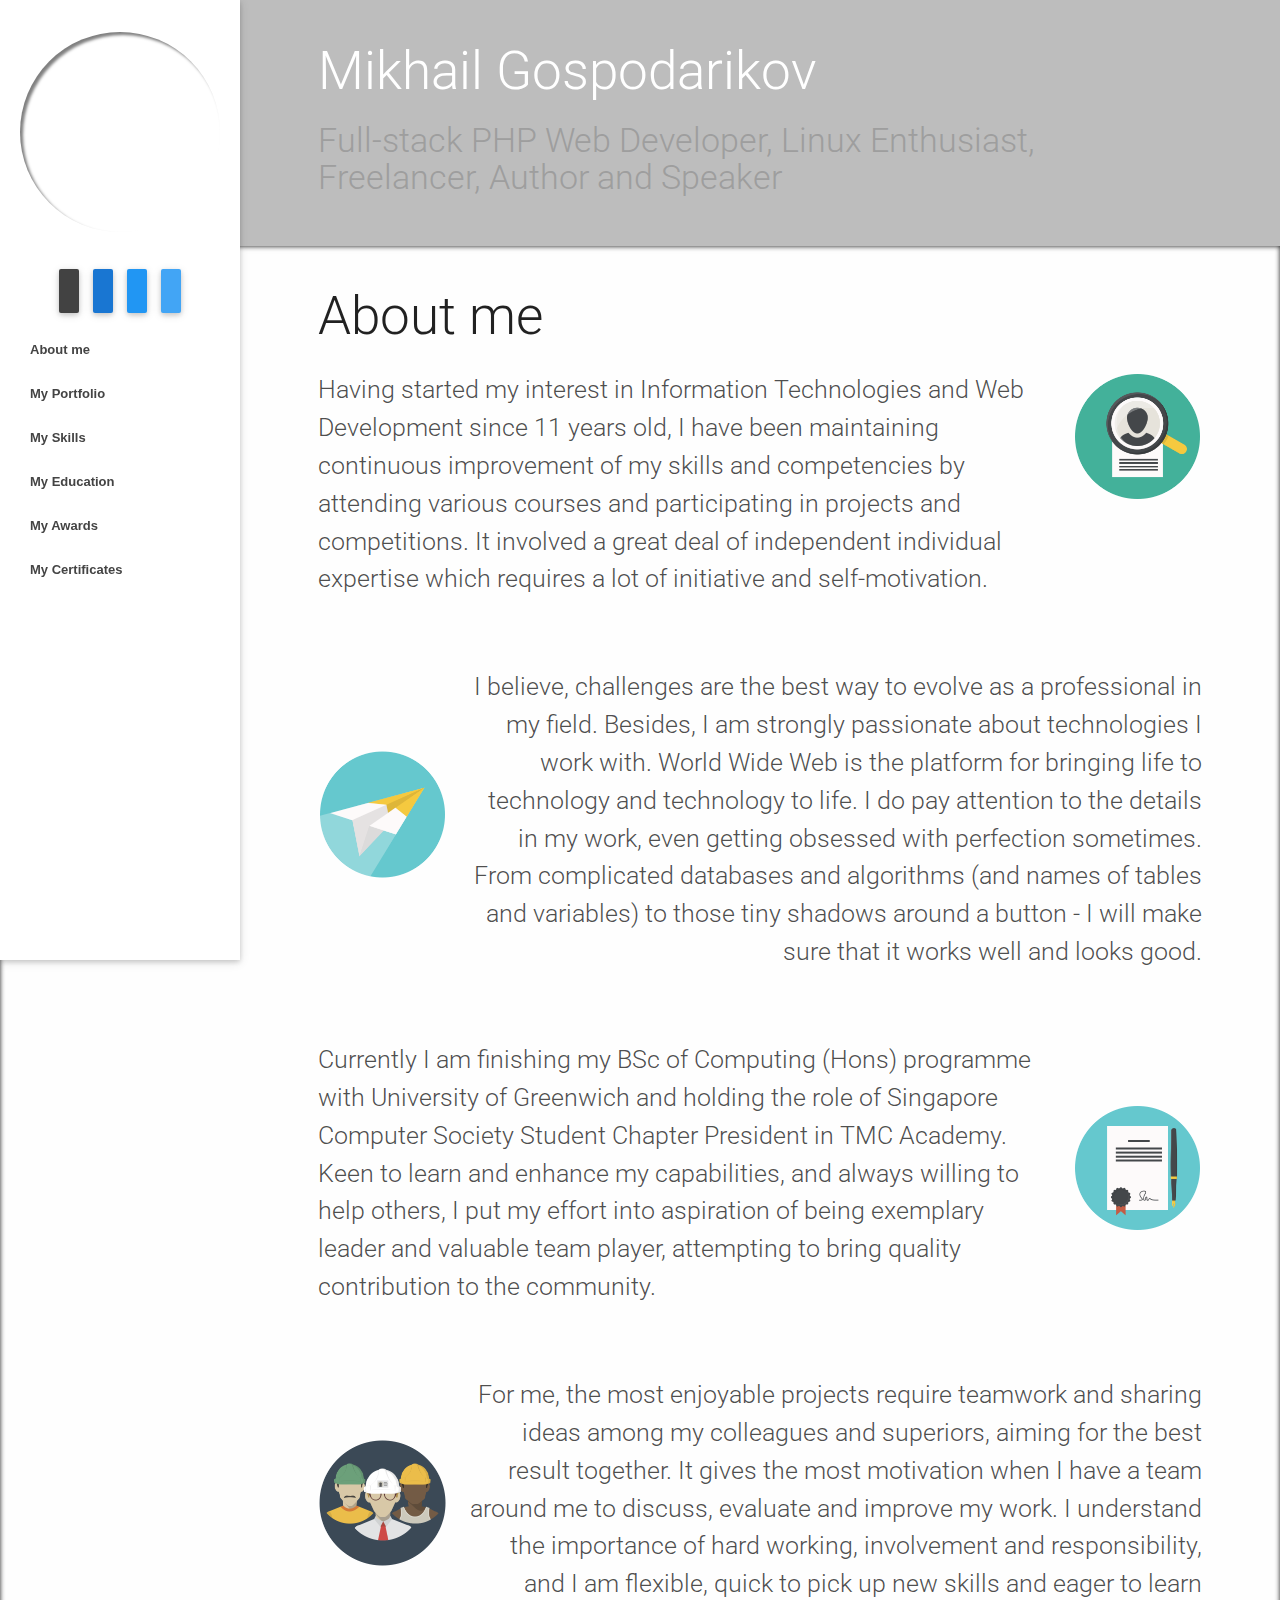
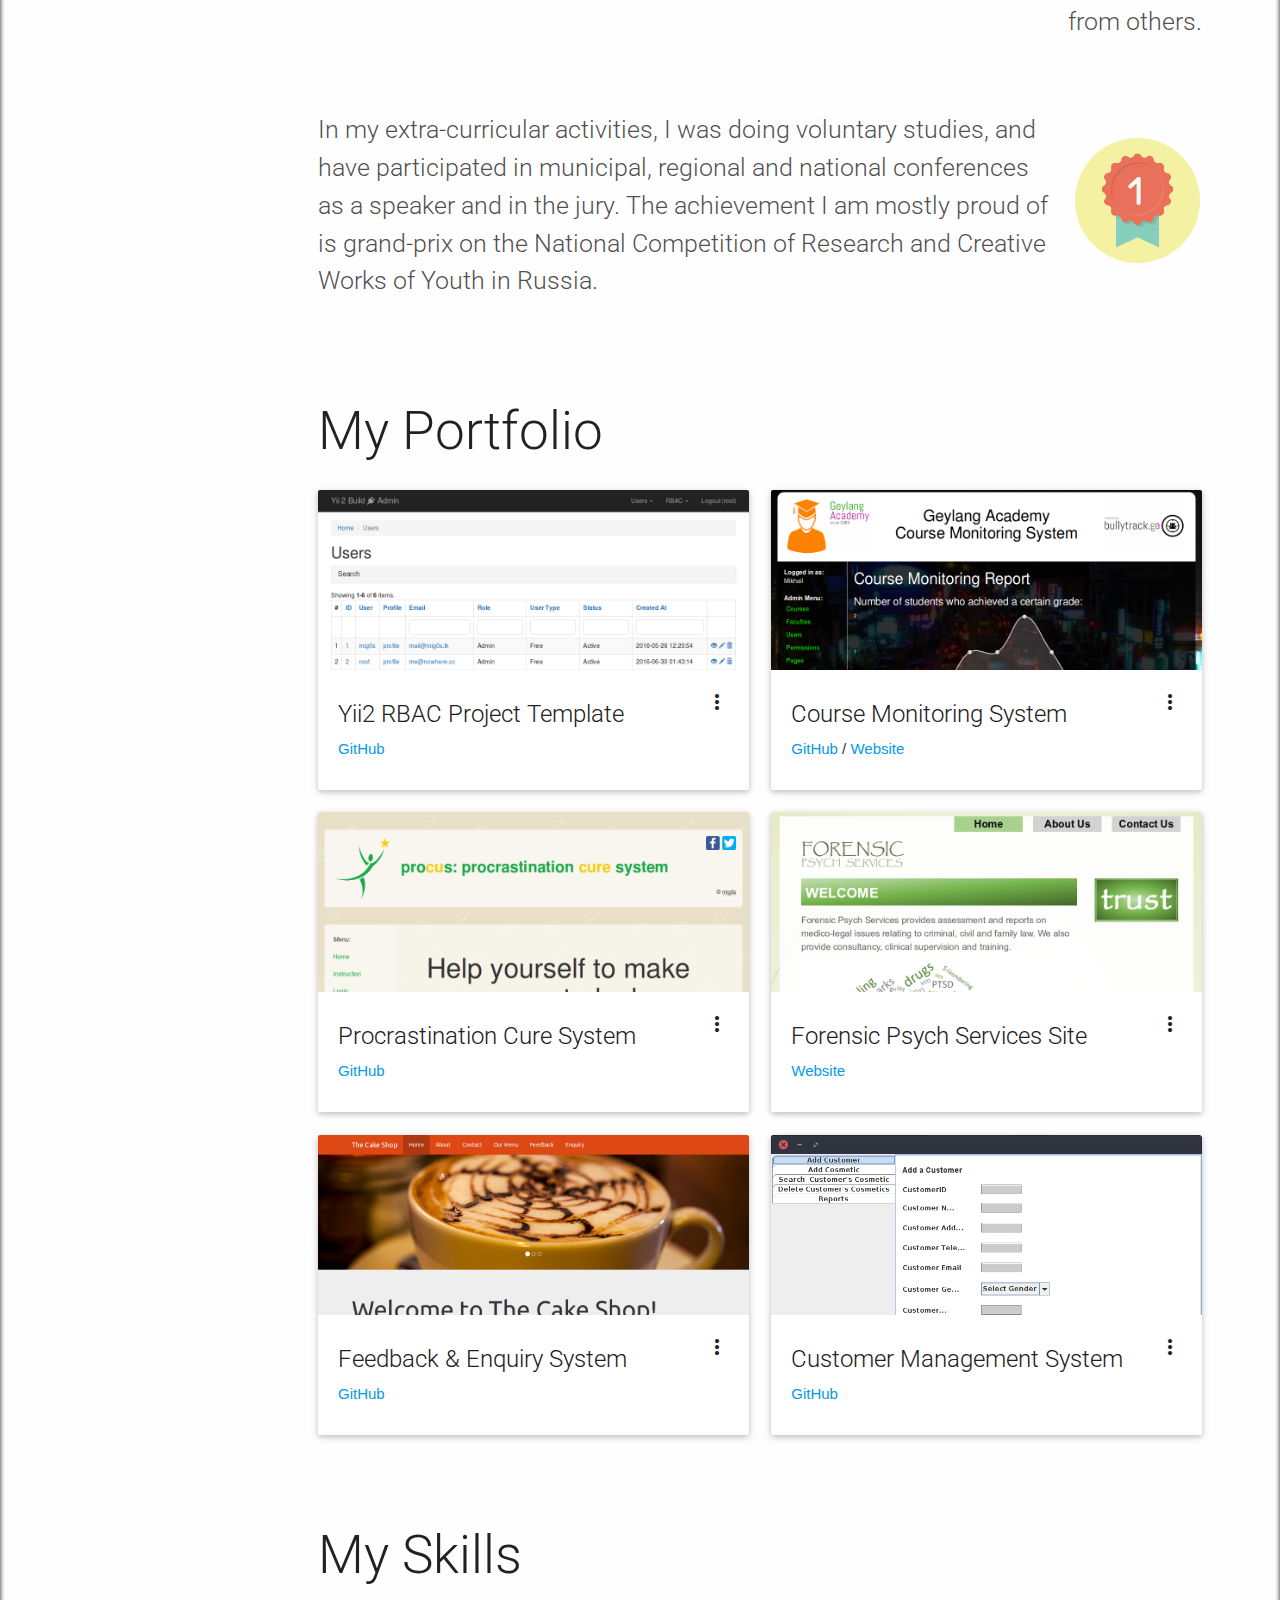
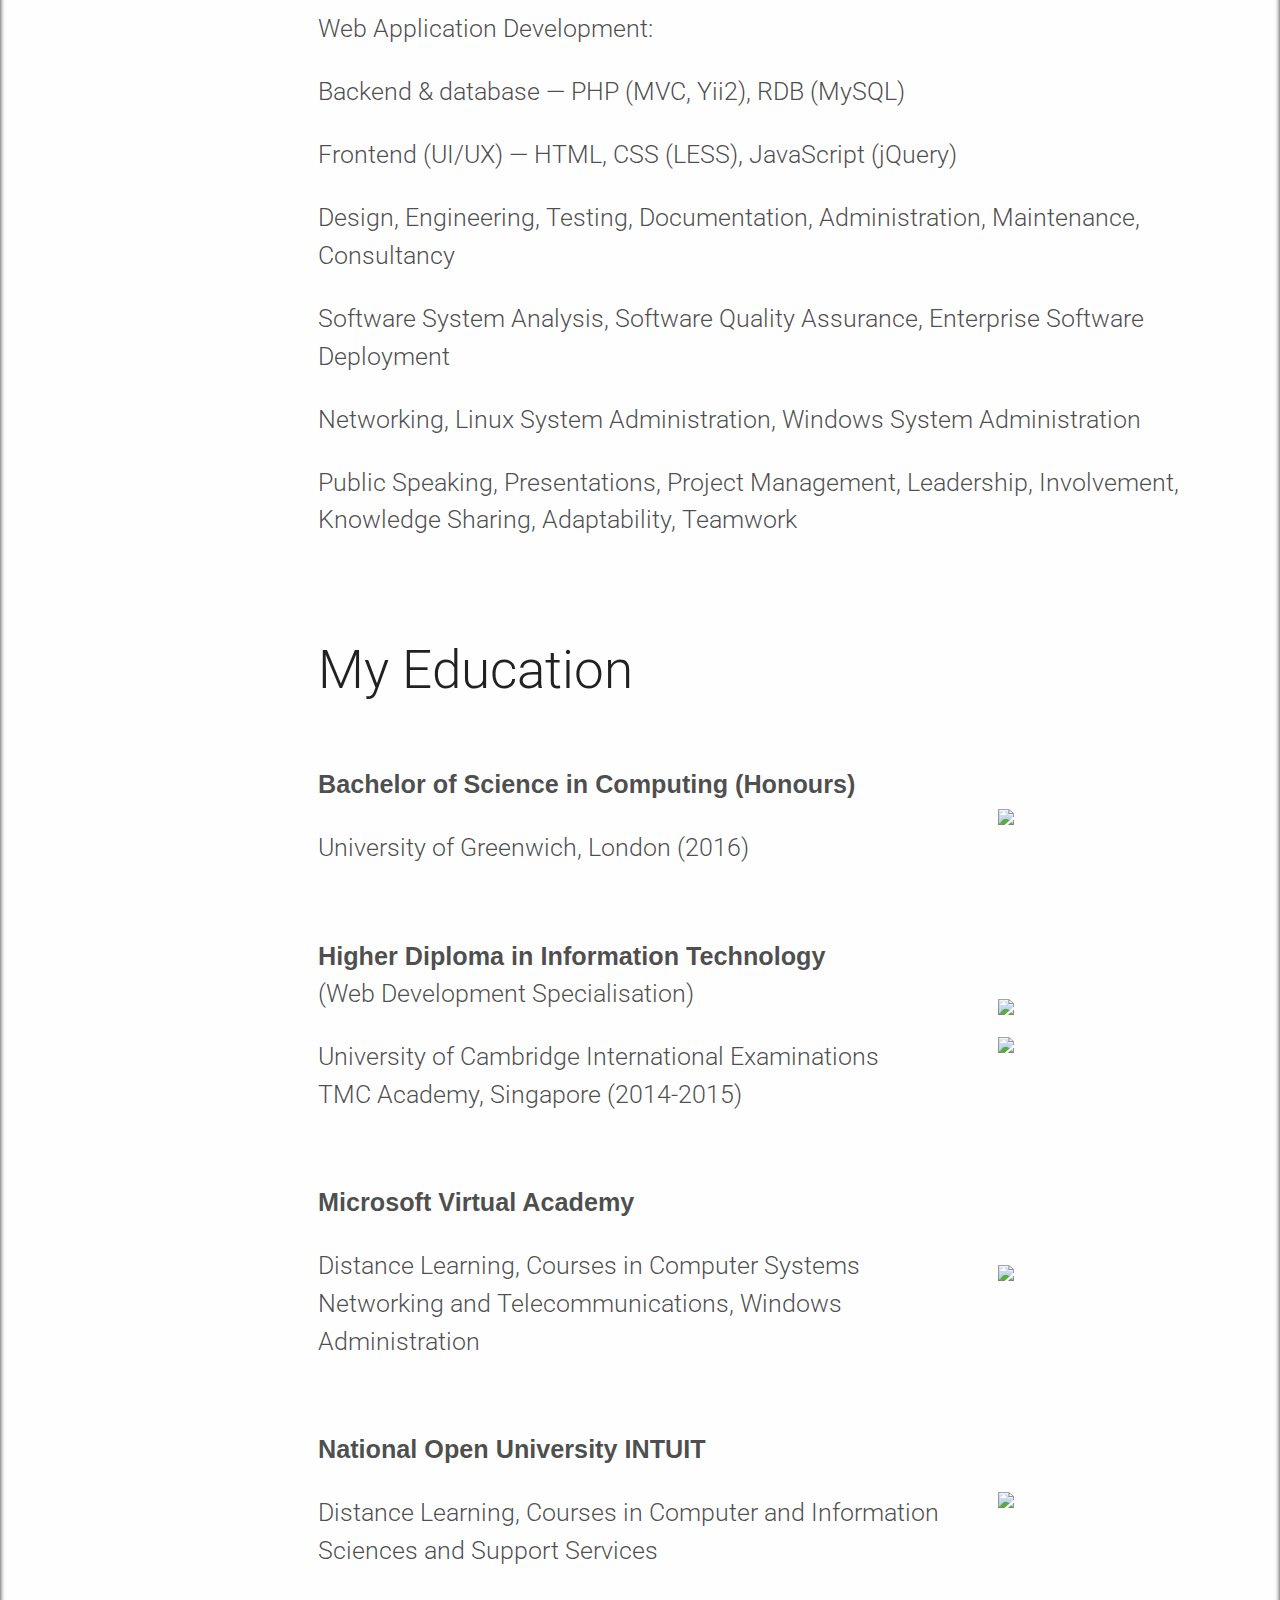
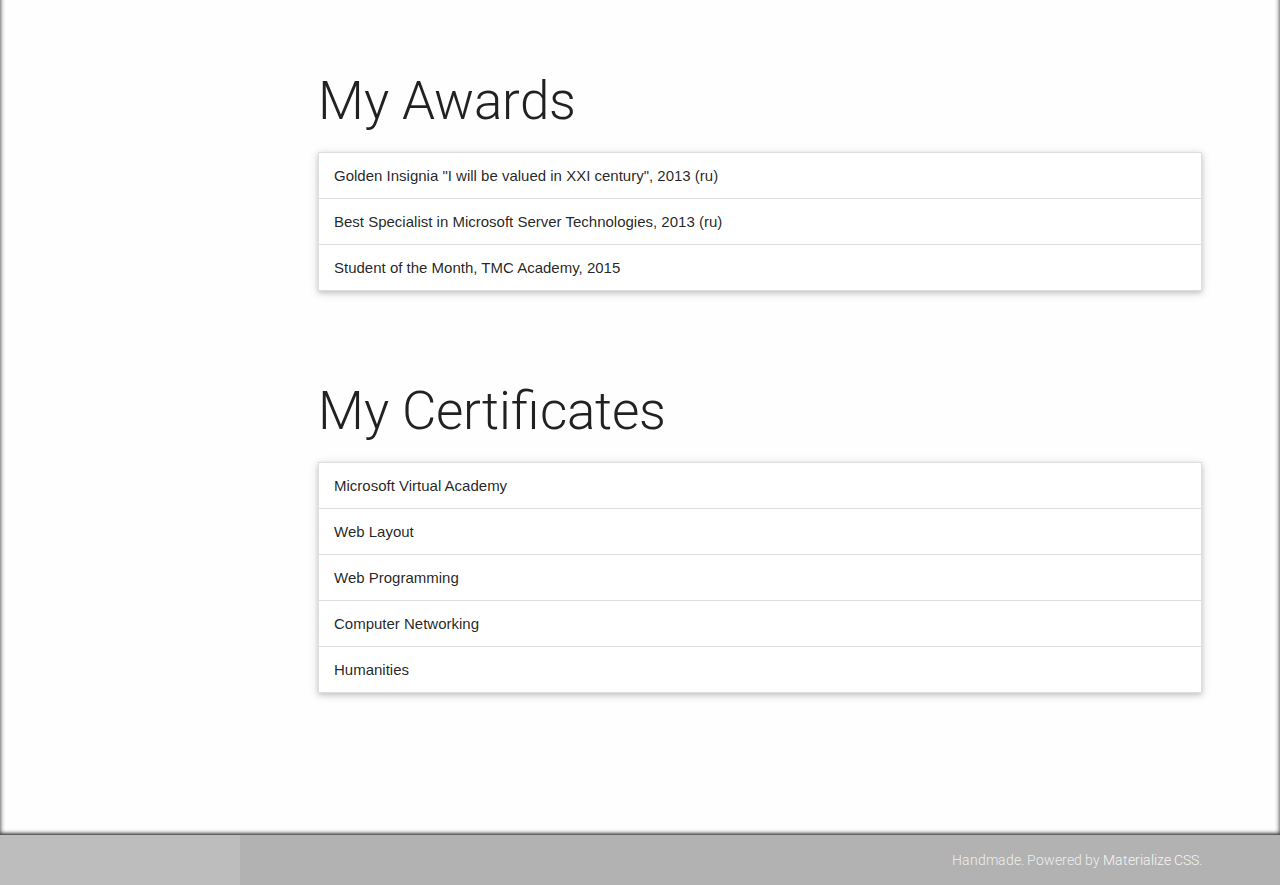
==== index.html @ ceedcc04 "first commit" ====
<!DOCTYPE html>
<html lang="en">
<head>
	<title>Mikhail Gospodarikov - mig0s.tk</title>

	<meta http-equiv="Content-Type" content="text/html; charset=UTF-8">

	<meta http-equiv="X-UA-Compatible" content="IE=edge">

	<meta name="msapplication-tap-highlight" content="no">

	<meta name="description" content="Mikhail 'mig0s' Gospodarikov">

	<link rel="apple-touch-icon" sizes="57x57" href="img/apple-icon-57x57.png">
	<link rel="apple-touch-icon" sizes="60x60" href="img/apple-icon-60x60.png">
	<link rel="apple-touch-icon" sizes="72x72" href="img/apple-icon-72x72.png">
	<link rel="apple-touch-icon" sizes="76x76" href="img/apple-icon-76x76.png">
	<link rel="apple-touch-icon" sizes="114x114" href="img/apple-icon-114x114.png">
	<link rel="apple-touch-icon" sizes="120x120" href="img/apple-icon-120x120.png">
	<link rel="apple-touch-icon" sizes="144x144" href="img/apple-icon-144x144.png">
	<link rel="apple-touch-icon" sizes="152x152" href="img/apple-icon-152x152.png">
	<link rel="apple-touch-icon" sizes="180x180" href="img/apple-icon-180x180.png">
	<link rel="icon" type="image/png" sizes="192x192"  href="img/android-icon-192x192.png">
	<link rel="icon" type="image/png" sizes="32x32" href="img/favicon-32x32.png">
	<link rel="icon" type="image/png" sizes="96x96" href="img/favicon-96x96.png">
	<link rel="icon" type="image/png" sizes="16x16" href="img/favicon-16x16.png">
	<link rel="manifest" href="img/manifest.json">
	<meta name="msapplication-TileColor" content="#ffffff">
	<meta name="msapplication-TileImage" content="img/ms-icon-144x144.png">
	<meta name="theme-color" content="#ffffff">

	<link rel="apple-touch-icon-precomposed" href="img/favicon/apple-touch-icon-152x152.png">
	<meta name="msapplication-TileColor" content="#FFFFFF">
	<meta name="msapplication-TileImage" content="img/favicon/mstile-144x144.png">
	<link rel="icon" href="img/favicon/favicon-32x32.png" sizes="32x32">

	<!--	Android 5 Chrome Color-->
	<meta name="theme-color" content="#cc44dd">

	<!--Import materialize.css-->
	<link rel="stylesheet" href="ghpages-materialize.css" media="screen,projection"/>

	<link rel="stylesheet" type="text/css" href="style.css">

	<link href="https://file.myfontastic.com/n6vo44Re5QaWo8oCKShBs7/icons.css" rel="stylesheet">

	<link href="http://fonts.googleapis.com/icon?family=Material+Icons" rel="stylesheet">
	<!--Let browser know website is optimized for mobile-->
	<meta name="viewport" content="width=device-width, initial-scale=1.0"/>

	<link href='https://fonts.googleapis.com/css?family=Roboto:200,300,400,700' rel='stylesheet' type='text/css'>
</head>
<body>

<header>
	<nav class="section top-nav">
		<div class="container">
		<div class="nav-wrapper">
			<div class="row">
			<div class="col s12 m12">
				<h2 id="top" class="header scrollspy">Mikhail Gospodarikov</h2>
				<h4 class="light grey-text">Full-stack PHP Web Developer, Linux Enthusiast, Freelancer, Author and Speaker</h4>
			</div>
			</div>
		</div>
		</div>
	</nav>
	<div class="container"><a href="#" data-activates="nav-mobile" class="button-collapse top-nav full hide-on-large-only"><i class="socicon-persona"></i></a></div>
	<ul style="transform: translateX(0%);" id="nav-mobile" class="side-nav fixed table-of-contents">
		<li class="logo">
			<div class="face"></div>
		</li>
		<li class="social">
			<a href="https://github.com/mig0s" class="btn waves-effect waves-light white-text grey darken-3 tooltipped" data-position="right" data-delay="50" data-tooltip="GitHub">
			<i class="socicon-github"></i></a>
			<a href="https://sg.linkedin.com/in/mig0s" class="btn waves-effect waves-light white-text blue darken-2 tooltipped" data-position="right" data-delay="50" data-tooltip="LinkedIn">
			<i class="socicon-linkedin"></i></a>
			<a href="mailto:mail@mig0s.tk" class="btn waves-effect waves-light white-text blue tooltipped" data-position="right" data-delay="50" data-tooltip="e-mail">
			<i class="socicon-mail"></i></a>
			<a href="skype:mikhail_g0s" class="btn waves-effect waves-light white-text blue lighten-1 tooltipped" data-position="right" data-delay="50" data-tooltip="Skype">
			<i class="socicon-skype"></i></a>
		</li>
		<li class="bold"><a href="#about" class="waves-effect waves-red">About me</a></li>
		<li class="bold"><a href="#portfolio" class="waves-effect waves-red">My Portfolio</a></li>
		<li class="bold"><a href="#skills" class="waves-effect waves-red">My Skills</a></li>
		<li class="bold"><a href="#education" class="waves-effect waves-red">My Education</a></li>
		<li class="bold"><a href="#awards" class="waves-effect waves-red">My Awards</a></li>
		<li class="bold"><a href="#certificates" class="waves-effect waves-red">My Certificates</a></li>

	</ul>
</header>
<main>
<div class="container">
	<div id="about" class="section scrollspy flow-text">
		<div class="row valign-wrapper">
			<div class="col s12 m10"><h2 class="light">About me</h2>
				<p>Having started my interest in Information Technologies and Web Development since 11 years old, I have been maintaining continuous improvement of my skills and competencies by attending various courses and participating in projects and competitions. It involved a great deal of independent individual expertise which requires a lot of initiative and self-motivation.
				</p>
			</div>
			<div class="col hide-on-small-only m2"><p class="valign"><img src="img/portfolio.png" width="100%"></p></div>
		</div>
		<div class="row valign-wrapper">
			<div class="col hide-on-small-only m2"><p class="valign"><img src="img/achievement.png" width="100%"></p></div>
			<div class="col s12 m10 right-align">
				<p>I believe, challenges are the best way to evolve as a professional in my field. Besides, I am strongly passionate about technologies I work with. World Wide Web is the platform for bringing life to technology and technology to life. I do pay attention to the details in my work, even getting obsessed with perfection sometimes. From complicated databases and algorithms (and names of tables and variables) to those tiny shadows around a button - I will make sure that it works well and looks good.
				</p>
			</div>
		</div>
		<div class="row valign-wrapper">
			<div class="col s12 m10">
				<p>Currently I am finishing my BSc of Computing (Hons) programme with University of Greenwich and holding the role of Singapore Computer Society Student Chapter President in TMC Academy. Keen to learn and enhance my capabilities, and always willing to help others, I put my effort into aspiration of being exemplary leader and valuable team player, attempting to bring quality contribution to the community.
				</p>
			</div>
			<div class="col hide-on-small-only m2"><p class="valign"><img src="img/education.png" width="100%"></p></div>
		</div>
		<div class="row valign-wrapper">
			<div class="col hide-on-small-only m2"><p class="valign"><img src="img/team.png" width="100%"></p></div>
			<div class="col s12 m10 right-align">
				<p>For me, the most enjoyable projects require teamwork and sharing ideas among my colleagues and superiors, aiming for the best result together. It gives the most motivation when I have a team around me to discuss, evaluate and improve my work. I understand the importance of hard working, involvement and responsibility, and I am flexible, quick to pick up new skills and eager to learn from others.
				</p>
			</div>
		</div>
		<div class="row valign-wrapper">
			<div class="col s12 m10">
			<div class=" valign-wrapper">
				<p class="valign">In my extra-curricular activities, I was doing voluntary studies, and have participated in municipal, regional and national conferences as a speaker and in the jury. The achievement I am mostly proud of is grand-prix on the National Competition of Research and Creative Works of Youth in Russia.
				</p></div>
			</div>
			<div class="col hide-on-small-only m2"><p class="valign"><img src="img/award.png" width="100%"></p></div>
		</div>
	</div>
	<div id="portfolio" class="section scrollspy">
	<div class="row">
		<div class="col s12 m12 l12">
			<h2 class="light">My Portfolio</h2>
		</div>
		<div class="col s12 m6 l6">
			<div class="card small">
				<div class="card-image waves-effect waves-block waves-light">
					<img class="activator" src="img/Yii2RBAC.png">
				</div>
				<div class="card-content">
					<span class="card-title activator grey-text text-darken-4">Yii2 RBAC Project Template<i class="material-icons right">more_vert</i></span>
					<p><a href="https://github.com/mig0s/Yii2-RBAC">GitHub</a></p>
				</div>
				<div class="card-reveal">
					<span class="card-title grey-text text-darken-4">Yii2 RBAC Project Template<i class="material-icons right">close</i></span>
					<p>Here is some more information about this product that is only revealed once clicked on.</p>
				</div>
			</div>	
		</div>
		<div class="col s12 m6 l6">
			<div class="card small">
				<div class="card-image waves-effect waves-block waves-light">
					<img class="activator" src="img/BullyTrack.png">
				</div>
				<div class="card-content">
					<span class="card-title activator grey-text text-darken-4">Course Monitoring System<i class="material-icons right">more_vert</i></span>
					<p><a href="https://github.com/mig0s/BullyTrack">GitHub</a> / <a href="http://bullytrack.ga/">Website</a></p>
				</div>
				<div class="card-reveal">
					<span class="card-title grey-text text-darken-4">Course Monitoring System<i class="material-icons right">close</i></span>
					<p>Here is some more information about this product that is only revealed once clicked on.</p>
				</div>
			</div>	
		</div>
		<div class="col s12 m6 l6">
			<div class="card small">
				<div class="card-image waves-effect waves-block waves-light">
					<img class="activator" src="img/ProCuS.png">
				</div>
				<div class="card-content">
					<span class="card-title activator grey-text text-darken-4">Procrastination Cure System<i class="material-icons right">more_vert</i></span>
					<p><a href="https://github.com/mig0s/ProCuS">GitHub</a></p>
				</div>
				<div class="card-reveal">
					<span class="card-title grey-text text-darken-4">Procrastination Cure System<i class="material-icons right">close</i></span>
					<p>Here is some more information about this product that is only revealed once clicked on.</p>
				</div>
			</div>	
		</div>
		<div class="col s12 m6 l6">
			<div class="card small">
				<div class="card-image waves-effect waves-block waves-light">
					<img class="activator" src="img/FPS.png">
				</div>
				<div class="card-content">
					<span class="card-title activator grey-text text-darken-4">Forensic Psych Services Site<i class="material-icons right">more_vert</i></span>
					<p><a href="http://forensicpsych.sg/">Website</a></p>
				</div>
				<div class="card-reveal">
					<span class="card-title grey-text text-darken-4">Forensic Psych Services Site<i class="material-icons right">close</i></span>
					<p>Here is some more information about this product that is only revealed once clicked on.</p>
				</div>
			</div>	
		</div>
		<div class="col s12 m6 l6">
			<div class="card small">
				<div class="card-image waves-effect waves-block waves-light">
					<img class="activator" src="img/TheCakeShop.png">
				</div>
				<div class="card-content">
					<span class="card-title activator grey-text text-darken-4">Feedback &amp; Enquiry System<i class="material-icons right">more_vert</i></span>
					<p><a href="https://github.com/mig0s/CakeFeedback">GitHub</a></p>
				</div>
				<div class="card-reveal">
					<span class="card-title grey-text text-darken-4">Feedback &amp; Enquiry System<i class="material-icons right">close</i></span>
					<p>Here is some more information about this product that is only revealed once clicked on.</p>
				</div>
			</div>	
		</div>
		<div class="col s12 m6 l6">
			<div class="card small">
				<div class="card-image waves-effect waves-block waves-light">
					<img class="activator" src="img/RaySport.png">
				</div>
				<div class="card-content">
					<span class="card-title activator grey-text text-darken-4">Customer Management System<i class="material-icons right">more_vert</i></span>
					<p><a href="https://github.com/mig0s/RaySport">GitHub</a></p>
				</div>
				<div class="card-reveal">
					<span class="card-title grey-text text-darken-4">Customer Management System<i class="material-icons right">close</i></span>
					<p>Here is some more information about this product that is only revealed once clicked on.</p>
				</div>
			</div>	
		</div>
	</div>
	</div>
	<div id="skills" class="section scrollspy">
		<div class="row">
			<div class="col s12 m12 l12">
				<h2 class="light">My Skills</h2>
				<ul class="flow-text">
					<p>Web Application Development:</p>
					<p>Backend &amp; database &mdash; PHP (MVC, Yii2), RDB (MySQL)</p>
					<p>Frontend (UI/UX) &mdash; HTML, CSS (LESS), JavaScript (jQuery)</p>
					<p>Design, Engineering, Testing, Documentation, Administration, Maintenance, Consultancy</p>
					<p>Software System Analysis, Software Quality Assurance, Enterprise Software Deployment</p>
					<p>Networking, Linux System Administration, Windows System Administration</p>
					<p>Public Speaking, Presentations, Project Management, Leadership, Involvement, Knowledge Sharing, Adaptability, Teamwork</p>
				</ul>
			</div>
		</div>
	</div>
	<div id="education" class="section scrollspy flow-text">
		<div class="row">
		<div class="col s12 m12 l12">
			<h2 class="light">My Education</h2>
		</div>
		</div>
		<div class="row valign-wrapper">
			<div class="col s12 m9">
			<p><b>Bachelor of Science in Computing (Honours)</b></p>
			<p>University of Greenwich, London (2016)</p>
			</div>
			<div class="col hide-on-small-only m3"><p class="valign"><img src="https://www.gre.ac.uk/__data/assets/image/0003/1362144/logo_blue_550.png" width="100%"></p></div>
		</div>
		<div class="row valign-wrapper">
			<div class="col s12 m9">
				<p><b>Higher Diploma in Information Technology</b><br />(Web Development Specialisation)</p>
				<p>University of Cambridge International Examinations<br />TMC Academy, Singapore (2014-2015)</p>
			</div>
			<div class="col hide-on-small-only m3"><p class="valign"><img src="http://www.theinternational-dk.com/Files/Billeder/Logoer/2012-CIE%20logo.png" width="100%"><br /><img src="http://www.tmc.edu.sg/wp-content/uploads/2015/07/tmc-logo1.png" width="100%"></p></div>
		</div>
		<div class="row valign-wrapper">
			<div class="col s12 m9">
			<p><b>Microsoft Virtual Academy</b></p>
			<p>Distance Learning, Courses in Computer Systems Networking and Telecommunications, Windows Administration</p>
			</div>
			<div class="col hide-on-small-only m3"><p class="valign"><img src="http://www.falconcic.com/images/microsoft_logo.png" width="100%"></p></div>
		</div>
		<div class="row valign-wrapper">
			<div class="col s12 m9">
			<p><b>National Open University INTUIT</b></p>
			<p>Distance Learning, Courses in Computer and Information Sciences and Support Services</p>
			</div>
			<div class="col hide-on-small-only m3"><p class="valign"><img src="http://www.intuit.ru/sites/all/themes/intuit/logo.png" width="100%"></p></div>
		</div>
	</div>
	<div id="awards" class="section scrollspy">
		<div class="row">
			<div class="col s12 m12 l12">
				<h2 class="light">My Awards</h2>
				<ul class="collapsible" data-collapsible="expandable">
				<li>
					<div class="collapsible-header">Golden Insignia "I will be valued in XXI century", 2013 (ru)</div>
					<div class="collapsible-body">
					<p>
						<img class="materialboxed responsive-img" width="300" src="https://pp.vk.me/c630627/v630627220/39c81/bSyck6F-PbE.jpg">
						
					</p>
					</div>
				</li>
				<li>
					<div class="collapsible-header">Best Specialist in Microsoft Server Technologies, 2013 (ru)</div>
					<div class="collapsible-body">
					<p>
						<img class="materialboxed responsive-img" width="300" src="https://pp.vk.me/c313121/v313121220/917a/pzTwhLam6wE.jpg">
						
					</p>
					</div>
				</li>
				<li>
					<div class="collapsible-header">Student of the Month, TMC Academy, 2015</div>
					<div class="collapsible-body">
					<p>
						<img class="materialboxed responsive-img" width="300" src="https://pp.vk.me/c627527/v627527220/5147/vCkY0id4Ji8.jpg">
						
					</p>
					</div>
				</li>
				</ul>
			</div>
		</div>
	</div>
	<div id="certificates" class="section scrollspy">
		<div class="row">
			<div class="col s12 m12 l12">
				<h2 class="light">My Certificates</h2>
				<ul class="collapsible" data-collapsible="expandable">
					<li>
						<div class="collapsible-header">Microsoft Virtual Academy</div>
						<div class="collapsible-body white">
						<p>	Technical review of Windows 8 - Organization of development processes on TFS2010<br/>
							Corporation deployment of Windows 8<br/>
							Windows Server 2012: Manageability and automatization<br/>
							Windows Server 2012: Network infrastructure<br/>
							Windows Server 2012: Server virtualization<br/>
							Windows Server 2012: Data storage systems<br/>
							Hyper-V in Windows Server 2012 R2<br/>
							Everything about Windows Server 2012 R2 (Jump Start)<br/>
							New opportunities of Windows Server 2012. Virtualization, network, storage<br/>
							Migration to Windows Server 2012<br/>
							New opportunities of the Private cloud<br/>
							Evrything about System Center 2012 R2 (Jump Start)<br/>
							Windows Azure for managing infrastructure issues<br/>
							Using System Center 2012 Configuration Manager<br/>
							Creating a private cloud using System Center 2012<br/>
							Developing in HTML5 with JavaScript and CSS3 Jump<br/>
							Application development and infrastructure services in Windows Azure<br/>
							Creating cloud web-applications in Windows Azure Web Sites<br/>
							Developer's introduction: storages in Windows Azure<br />
							<br/>Transcript (ru): <a target="_blank" href="https://pp.vk.me/c604823/v604823220/4056/3iE8cyGCFOA.jpg">part 1</a>, <a target="_blank" href="https://pp.vk.me/c604823/v604823220/405f/y5-q4V3_LbM.jpg">part 2</a>, <a target="_blank" href="https://pp.vk.me/c604823/v604823220/406a/_BtHw26yynk.jpg">part 3</a>
							</p>
						</div>
					</li>
					<li>
						<div class="collapsible-header">Web Layout</div>
						<div class="collapsible-body white">
						<p>
						Introduction to HTML &mdash; <a target="_blank" href="http://www.intuit.ru/sites/default/files/diploma/m/e/d/w/e/Nekommercheskoe_obrazovatelnoe_chastnoe_uchrejdenie_vyisshego_professionalnogo__obrazovaniya__Natsionalnyiy_otkryityiy_universitet__INTUIT_-2-631270-OLF.jpg">INTUIT certificate №100631270</a><br />
						HTML specification &mdash; <a target="_blank" href="http://www.intuit.ru/sites/default/files/diploma/m/e/d/w/e/Nekommercheskoe_obrazovatelnoe_chastnoe_uchrejdenie_vyisshego_professionalnogo__obrazovaniya__Natsionalnyiy_otkryityiy_universitet__INTUIT_-2-631270-ORF.jpg">INTUIT certificate №100631270</a><br />
						HTML 4.0 &mdash; <a target="_blank" href="http://www.intuit.ru/sites/default/files/diploma/m/e/d/w/e/Nekommercheskoe_obrazovatelnoe_chastnoe_uchrejdenie_vyisshego_professionalnogo__obrazovaniya__Natsionalnyiy_otkryityiy_universitet__INTUIT_-2-698381-OLF.jpg">INTUIT certificate №100698381</a><br />
						HTML5. Fundamentals of client side development &mdash; <a target="_blank" href="http://www.intuit.ru/sites/default/files/diploma/m/e/d/w/e/Nekommercheskoe_obrazovatelnoe_chastnoe_uchrejdenie_vyisshego_professionalnogo__obrazovaniya__Natsionalnyiy_otkryityiy_universitet__INTUIT_-2-631294-OLF.jpg">INTUIT certificate №100631294</a><br />
						working with CSS &mdash; <a target="_blank" href="http://www.intuit.ru/sites/default/files/diploma/m/e/d/w/e/Nekommercheskoe_obrazovatelnoe_chastnoe_uchrejdenie_vyisshego_professionalnogo__obrazovaniya__Natsionalnyiy_otkryityiy_universitet__INTUIT_-2-631272-OLF.jpg">INTUIT certificate №100631272</a><br />
						Cascade Style Sheet using &mdash; <a target="_blank" href="http://www.intuit.ru/sites/default/files/diploma/m/e/d/w/e/Nekommercheskoe_obrazovatelnoe_chastnoe_uchrejdenie_vyisshego_professionalnogo__obrazovaniya__Natsionalnyiy_otkryityiy_universitet__INTUIT_-2-631273-OLF.jpg">INTUIT certificate №100631273</a>
						</p>
						</div>
					</li>
					<li>
						<div class="collapsible-header">Web Programming</div>
						<div class="collapsible-body white"><p>
						Introduction to JavaScript &mdash; <a target="_blank" href="http://www.intuit.ru/sites/default/files/diploma/m/e/d/w/e/Nekommercheskoe_obrazovatelnoe_chastnoe_uchrejdenie_vyisshego_professionalnogo__obrazovaniya__Natsionalnyiy_otkryityiy_universitet__INTUIT_-2-696589-OLF.jpg">INTUIT certificate №100696589</a><br />
						JavaScript programming &mdash; <a target="_blank" href="http://www.intuit.ru/sites/default/files/diploma/m/e/d/w/e/Nekommercheskoe_obrazovatelnoe_chastnoe_uchrejdenie_vyisshego_professionalnogo__obrazovaniya__Natsionalnyiy_otkryityiy_universitet__INTUIT_-2-697934-OLF.jpg">INTUIT certificate №100697934</a><br />
						JavaScript 1.8 &mdash; <a target="_blank" href="http://www.intuit.ru/sites/default/files/diploma/m/e/d/w/e/Nekommercheskoe_obrazovatelnoe_chastnoe_uchrejdenie_vyisshego_professionalnogo__obrazovaniya__Natsionalnyiy_otkryityiy_universitet__INTUIT_-2-698383-OLF.jpg">INTUIT certificate №100698383</a><br />
						PHP programming &mdash; <a target="_blank" href="http://www.intuit.ru/sites/default/files/diploma/m/e/d/w/e/Nekommercheskoe_obrazovatelnoe_chastnoe_uchrejdenie_vyisshego_professionalnogo__obrazovaniya__Natsionalnyiy_otkryityiy_universitet__INTUIT_-2-697298-OLF.jpg">INTUIT certificate №100697298</a><br />
						Application development for Windows 8 &mdash; <a target="_blank" href="http://www.intuit.ru/sites/default/files/diploma/m/e/d/w/e/Nekommercheskoe_obrazovatelnoe_chastnoe_uchrejdenie_vyisshego_professionalnogo__obrazovaniya__Natsionalnyiy_otkryityiy_universitet__INTUIT_-2-672965-OLF.jpg">INTUIT certificate №100672965</a>
						</p></div>
					</li>
					<li>
						<div class="collapsible-header">Computer Networking</div>
						<div class="collapsible-body white"><p>
						Networking &mdash; <a class='fancybox' rel='group' target="_blank" href="http://www.intuit.ru/sites/default/files/diploma/m/e/d/w/e/Nekommercheskoe_obrazovatelnoe_chastnoe_uchrejdenie_vyisshego_professionalnogo__obrazovaniya__Natsionalnyiy_otkryityiy_universitet__INTUIT_-2-696423-OLF.jpg">INTUIT certificate №100696423</a><br />
						Web Technologies &mdash; <a class='fancybox' rel='group' target="_blank" href="http://www.intuit.ru/sites/default/files/diploma/m/e/d/w/e/Nekommercheskoe_obrazovatelnoe_chastnoe_uchrejdenie_vyisshego_professionalnogo__obrazovaniya__Natsionalnyiy_otkryityiy_universitet__INTUIT_-2-633382-OLF.jpg">INTUIT certificate №100633382</a><br />
						Linux administration &mdash; <a class='fancybox' rel='group' target="_blank" href="http://www.intuit.ru/sites/default/files/diploma/m/e/d/w/e/Nekommercheskoe_obrazovatelnoe_chastnoe_uchrejdenie_vyisshego_professionalnogo__obrazovaniya__Natsionalnyiy_otkryityiy_universitet__INTUIT_-2-631291-OLF.jpg">INTUIT certificate №100631291</a></p></div>
					</li>
					<li>
						<div class="collapsible-header">Humanities</div>
						<div class="collapsible-body white"><p>
						English &mdash; <a target="_blank" href="http://www.intuit.ru/sites/default/files/diploma/m/e/d/w/e/Nekommercheskoe_obrazovatelnoe_chastnoe_uchrejdenie_vyisshego_professionalnogo__obrazovaniya__Natsionalnyiy_otkryityiy_universitet__INTUIT_-2-697968-OLF.jpg">
						INTUIT certificate №100697968</a><br />
						Philosophy &mdash; <a target="_blank" href="http://www.intuit.ru/sites/default/files/diploma/m/e/d/w/e/Nekommercheskoe_obrazovatelnoe_chastnoe_uchrejdenie_vyisshego_professionalnogo__obrazovaniya__Natsionalnyiy_otkryityiy_universitet__INTUIT_-2-631312-OLF.jpg">
						INTUIT certificate №100631312</a><br />
						Sociology &mdash; <a target="_blank" href="http://www.intuit.ru/sites/default/files/diploma/m/e/d/w/e/Nekommercheskoe_obrazovatelnoe_chastnoe_uchrejdenie_vyisshego_professionalnogo__obrazovaniya__Natsionalnyiy_otkryityiy_universitet__INTUIT_-2-631278-OLF.jpg">
						INTUIT certificate №100631278</a><br />
						Psychology and Pedagogics &mdash; <a target="_blank" href="http://www.intuit.ru/sites/default/files/diploma/m/e/d/w/e/Nekommercheskoe_obrazovatelnoe_chastnoe_uchrejdenie_vyisshego_professionalnogo__obrazovaniya__Natsionalnyiy_otkryityiy_universitet__INTUIT_-2-633388-OLF.jpg">
						INTUIT certificate №100633388</a><br />
						The processing of raster images in Adobe Photoshop &mdash; <a target="_blank" href="http://www.intuit.ru/sites/default/files/diploma/m/e/d/w/e/Nekommercheskoe_obrazovatelnoe_chastnoe_uchrejdenie_vyisshego_professionalnogo__obrazovaniya__Natsionalnyiy_otkryityiy_universitet__INTUIT_-2-631169-OLF.jpg">
						INTUIT certificate №100631169</a><br />
						Management &mdash; <a target="_blank" href="http://www.intuit.ru/sites/default/files/diploma/m/e/d/w/e/Nekommercheskoe_obrazovatelnoe_chastnoe_uchrejdenie_vyisshego_professionalnogo__obrazovaniya__Natsionalnyiy_otkryityiy_universitet__INTUIT_-2-733211-OLF.jpg">
						INTUIT certificate №100733211</a>
						</p></div>
					</li>
				</ul>
				<h2>&nbsp;</h2>
			</div>
		</div>
	</div>
</div>
</main>
<footer class="page-footer">

	<div class="footer-copyright">
		<div class="container right-align">
			Handmade. Powered by <a class="grey-text text-lighten-4" href="http://materialize.com/">Materialize CSS</a>.
		</div>
	</div>
</footer>
<!--	Scripts		-->
<script type="text/javascript" src="https://code.jquery.com/jquery-2.1.1.min.js"></script>
<script src="https://cdnjs.cloudflare.com/ajax/libs/materialize/0.97.6/js/materialize.min.js"></script>
<script src="init.js"></script>

</body>
</html>
---- style.css ----
body {
	background-image: url(http://wallpaperscraft.com/image/texture_triangles_abstraction_77205_2560x1440.jpg);
	background-position: fixed;
	background-attachment: fixed;
}

main {
	background-color: rgba(255, 255, 255, 0.75);
	box-shadow: 0 0 5px rgba(0,0,0,0.9) inset !important;
}

nav {
	line-height: 0 !important;
}

.top-nav {
	background-color: rgba(0, 0, 0, 0.25) !important;
}

.table-of-contents a:hover{color:#888;}
.table-of-contents a.active{padding-left:25px;border-left:5px solid #ea4a4f}

.face {
	margin: 15px auto;
	height: 200px;
	width: 200px;
	background: url(https://avatars1.githubusercontent.com/u/4415126?v=3&s=460);
	background-size: 200px 200px;
	box-shadow: inset 3px 3px 3px rgba(0,0,0,0.5);
	border-radius: 100%;
}

.social {text-align: center;}
.social a {display: inline-block !important; padding: 3px 10px !important; margin: 5px 5px 15px 5px !important;}

.sociall {text-align: center;}
.sociall a {display: inline-block !important; padding: 3px 10px !important; margin: 5px 5px 15px 5px !important;}

footer {box-shadow: 0 0 5px rgba(0,0,0,0.9) !important;background-color: rgba(0, 0, 0, 0.25) !important;}

.cert {
	text-align: center;
	height: 250;
	padding: 0 !important;
}
.cert p {
	padding: 0 !important;
}

.cert.s4 {

}

.cert.m3 {

}

.cert.l2 {

}

.row .col.s4 {
    width: 33.3333333333%;
    margin-left: auto;
    left: auto;
    right: auto;
}

.row .col {

}
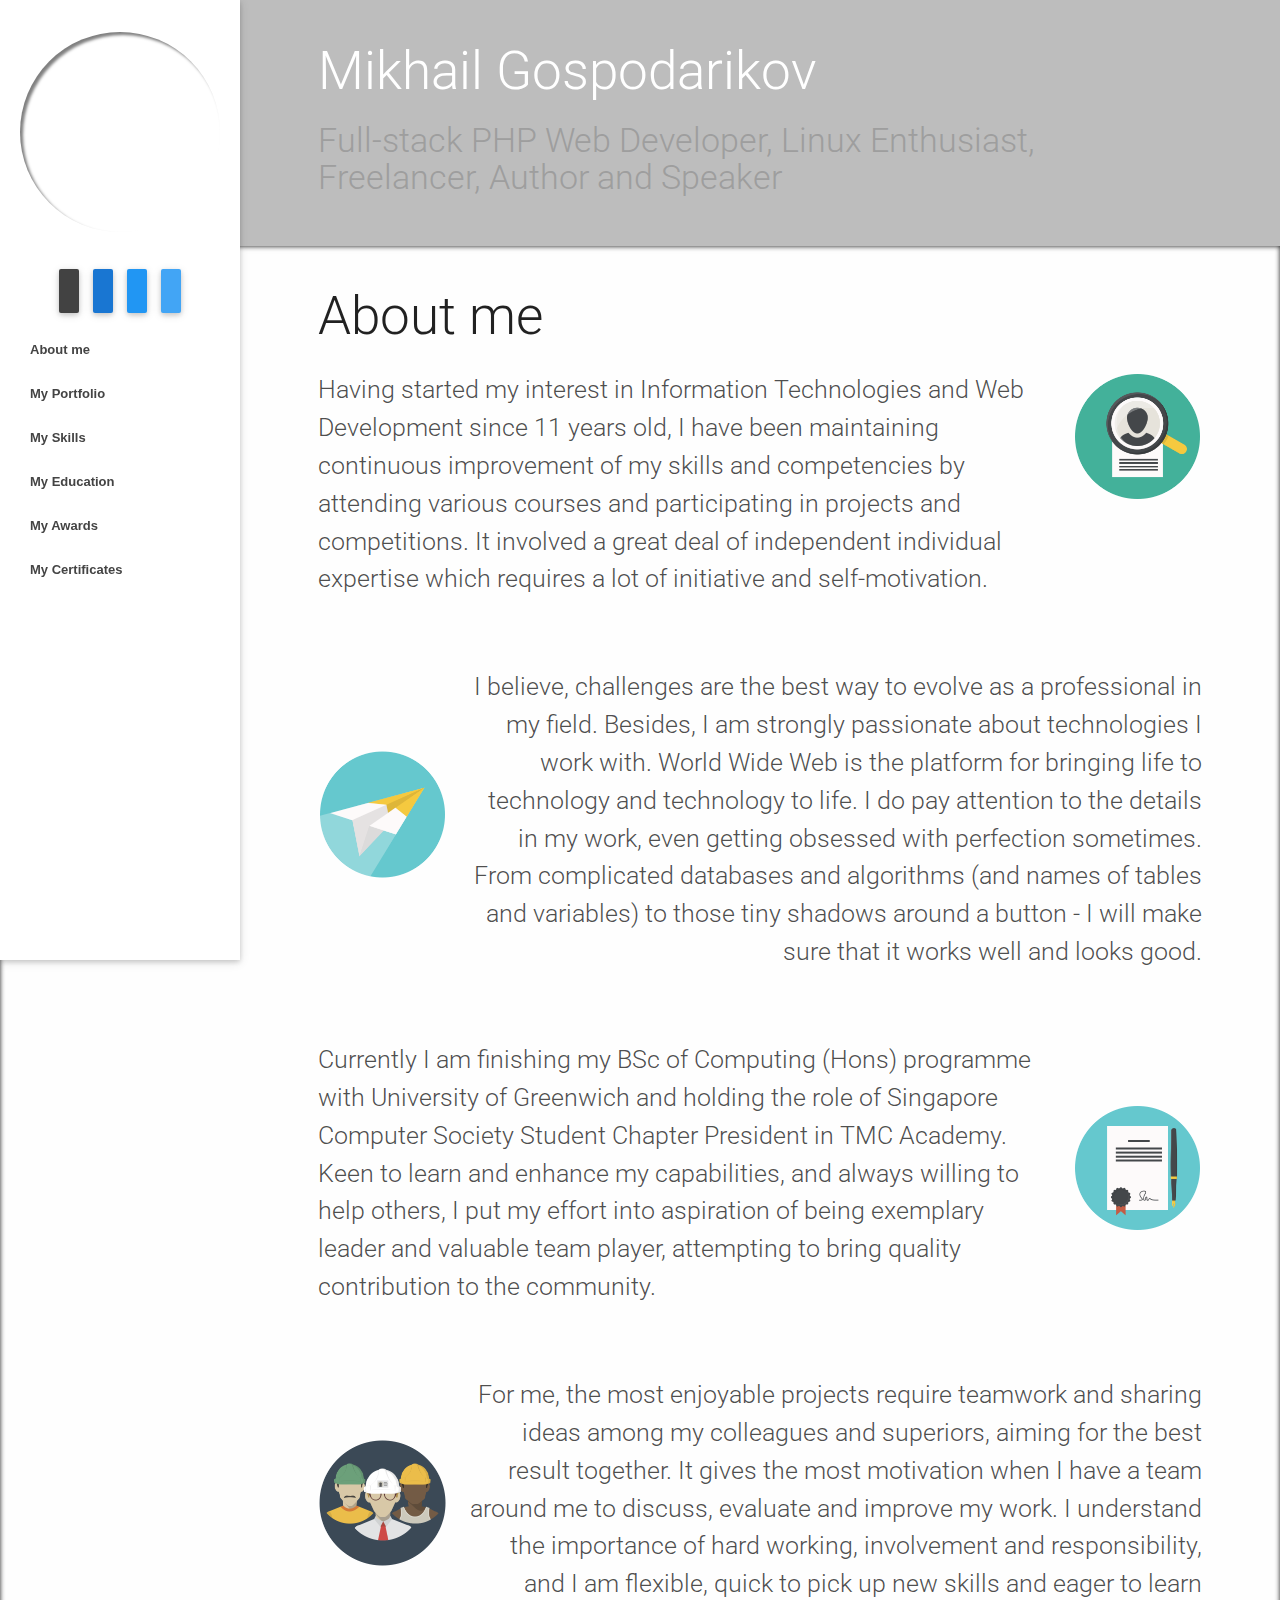
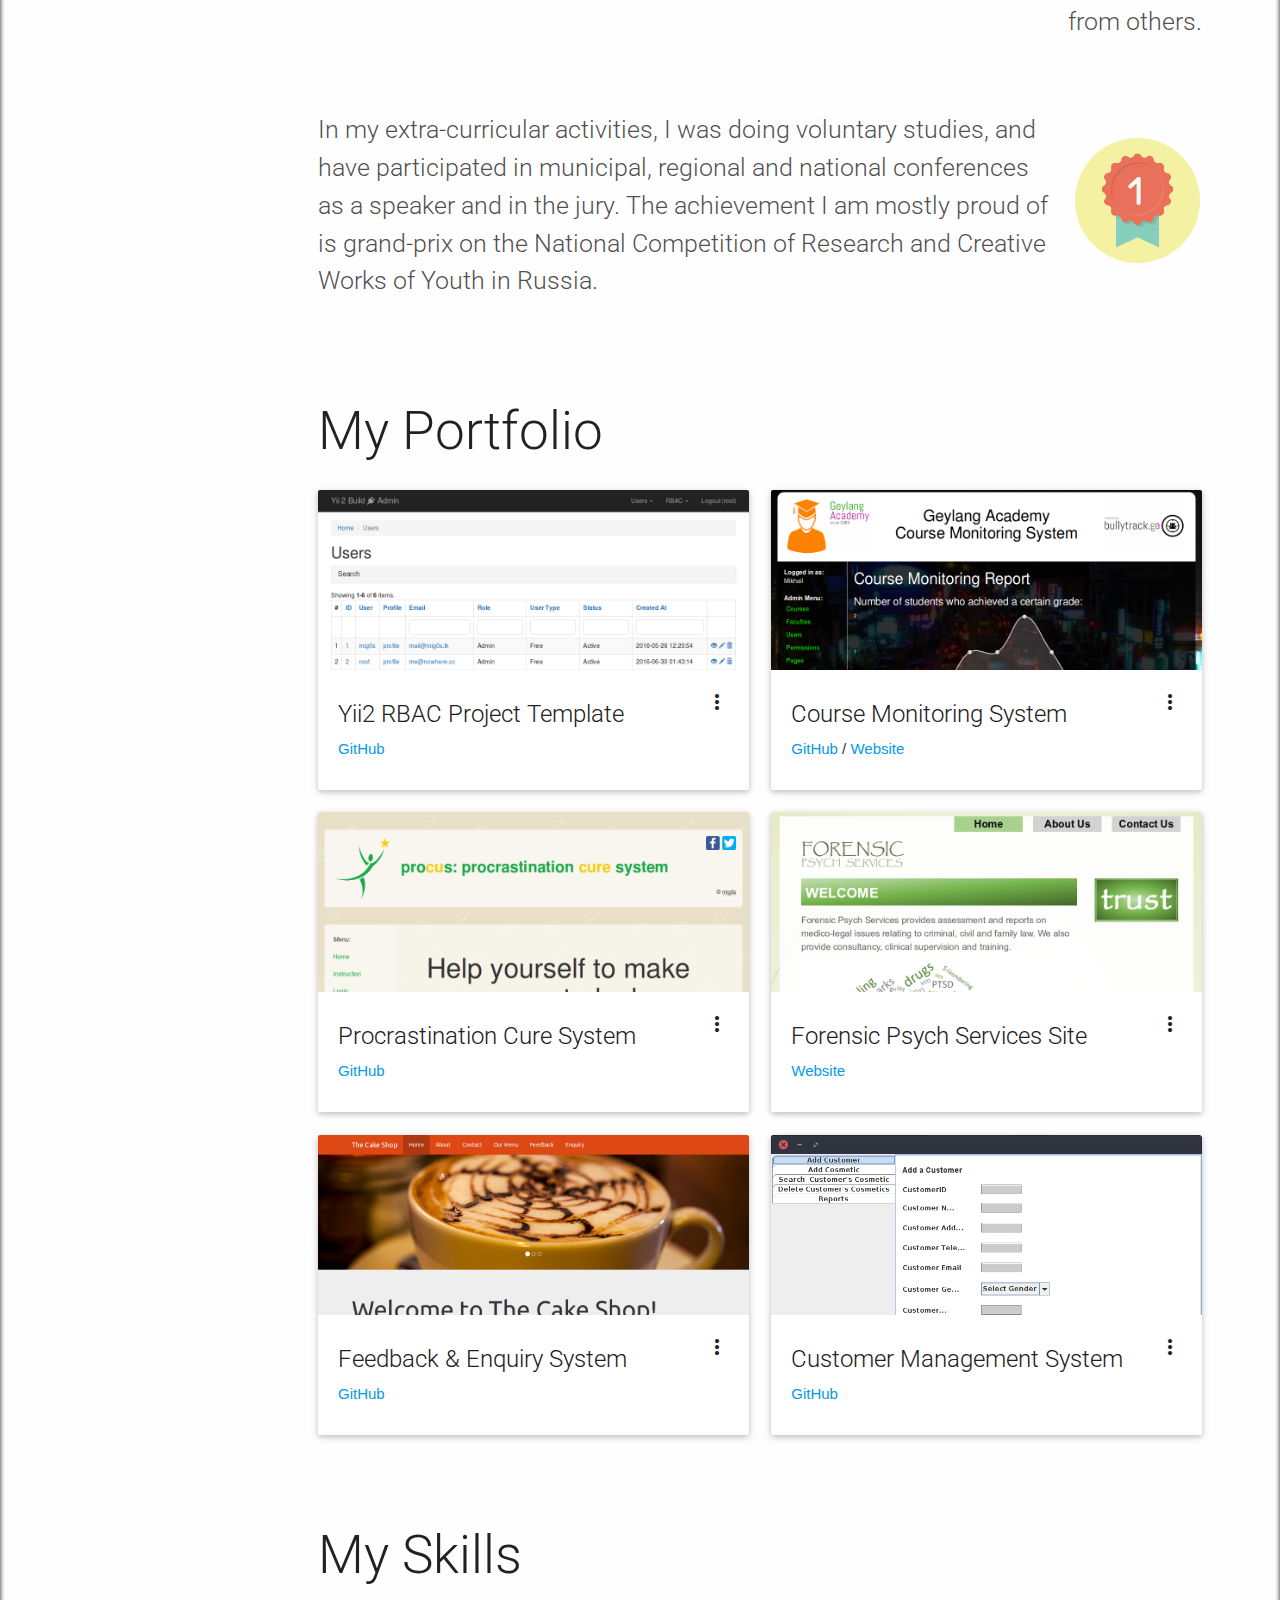
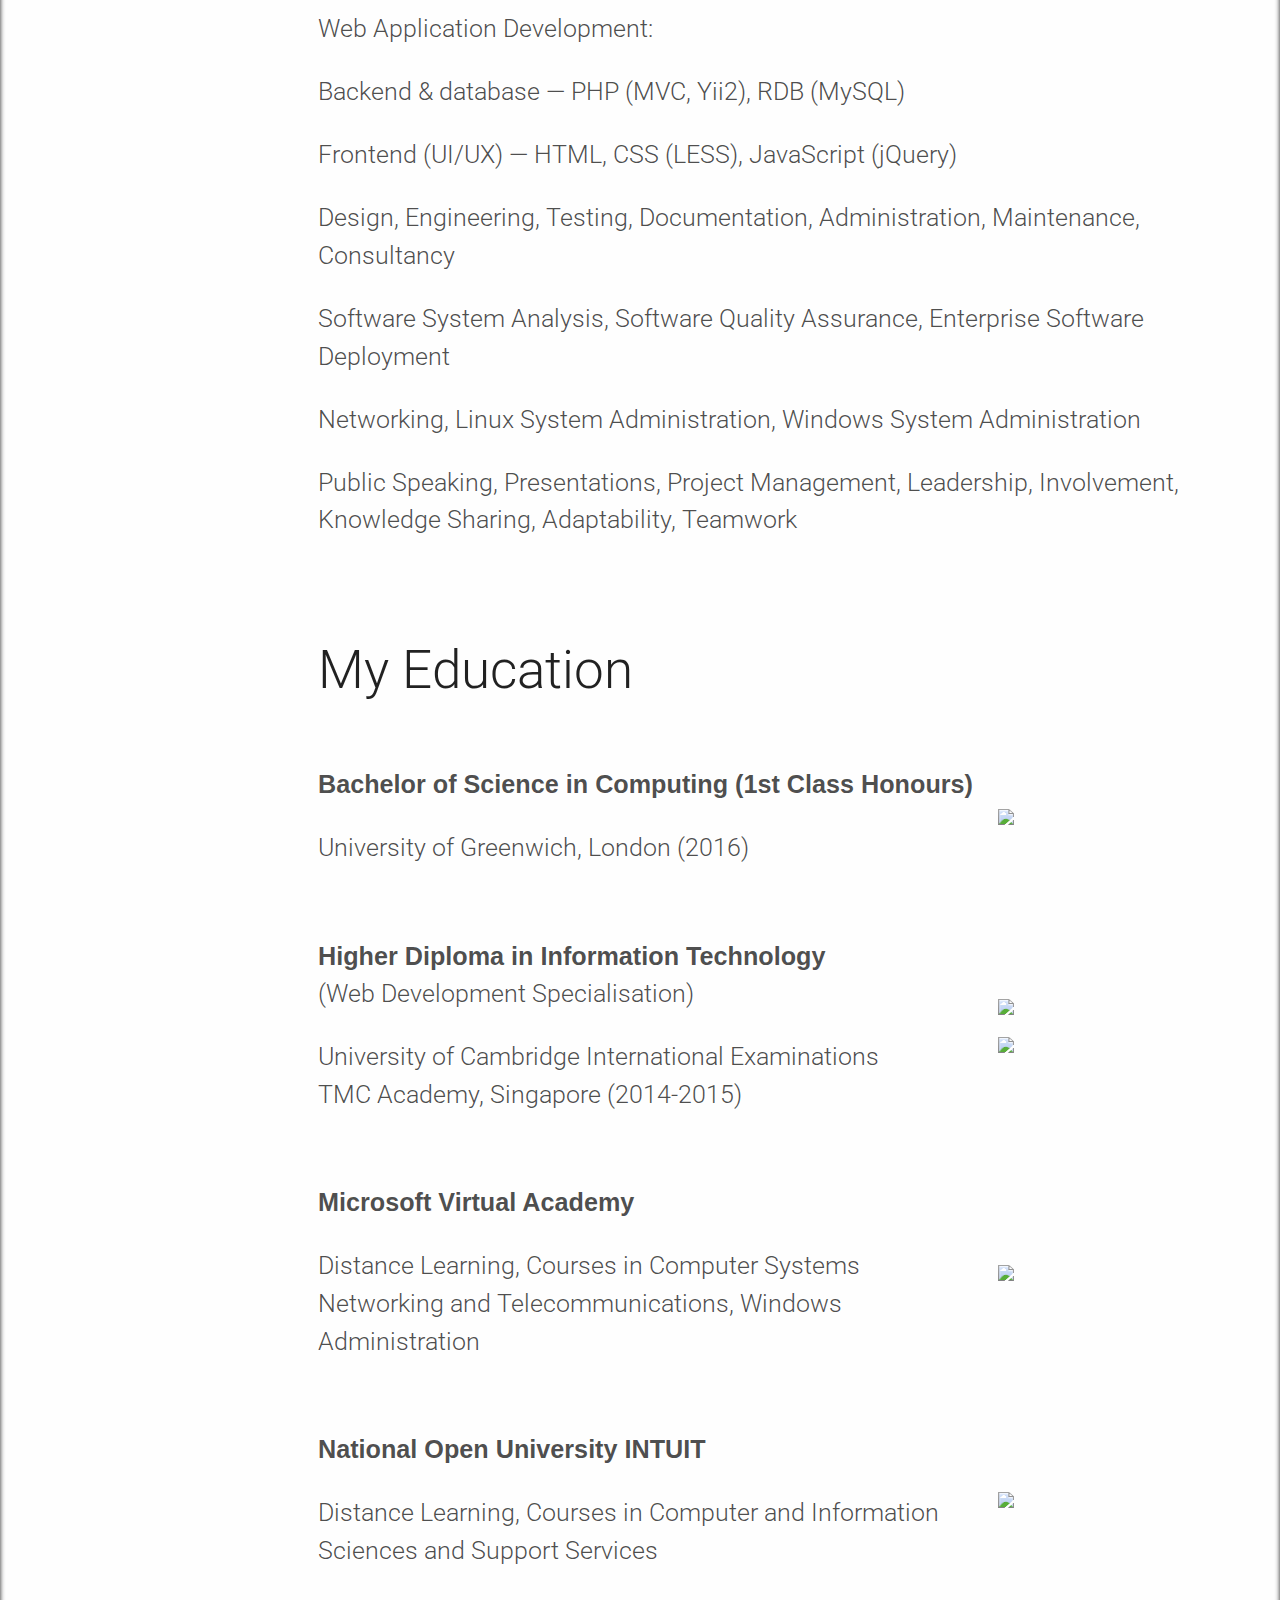
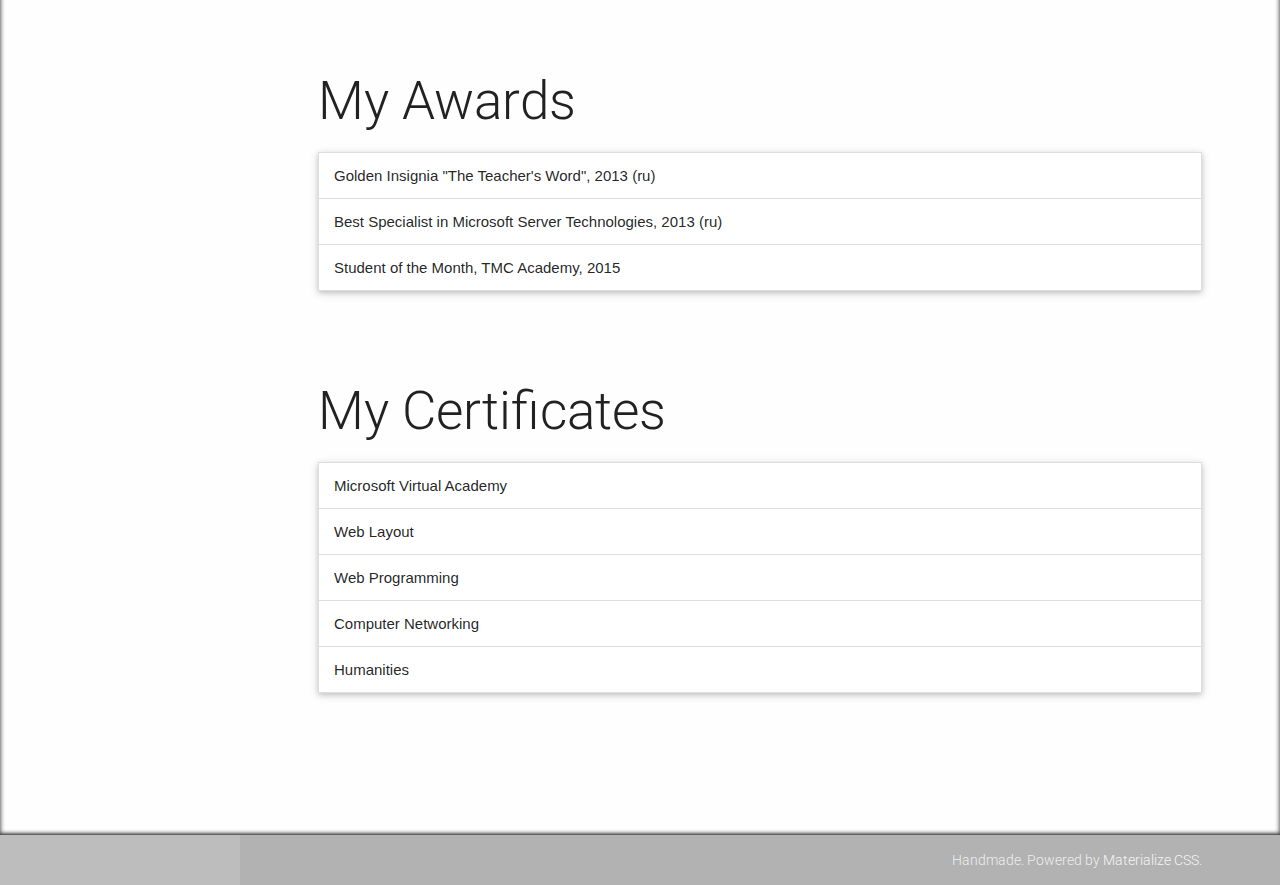
==== commit c065a56b: "Update index.html" ====
--- a/index.html
+++ b/index.html
@@ -250,10 +250,10 @@
 		</div>
 		<div class="row valign-wrapper">
 			<div class="col s12 m9">
-			<p><b>Bachelor of Science in Computing (Honours)</b></p>
+			<p><b>Bachelor of Science in Computing (1st Class Honours)</b></p>
 			<p>University of Greenwich, London (2016)</p>
 			</div>
-			<div class="col hide-on-small-only m3"><p class="valign"><img src="https://www.gre.ac.uk/__data/assets/image/0003/1362144/logo_blue_550.png" width="100%"></p></div>
+			<div class="col hide-on-small-only m3"><p class="valign"><img src="http://www.gre.ac.uk/__data/assets/image/0006/1093704/mock-logo.png" width="100%"></p></div>
 		</div>
 		<div class="row valign-wrapper">
 			<div class="col s12 m9">
@@ -267,7 +267,7 @@
 			<p><b>Microsoft Virtual Academy</b></p>
 			<p>Distance Learning, Courses in Computer Systems Networking and Telecommunications, Windows Administration</p>
 			</div>
-			<div class="col hide-on-small-only m3"><p class="valign"><img src="http://www.falconcic.com/images/microsoft_logo.png" width="100%"></p></div>
+			<div class="col hide-on-small-only m3"><p class="valign"><img src="https://msdnshared.blob.core.windows.net/media/MSDNBlogsFS/prod.evol.blogs.msdn.com/CommunityServer.Blogs.Components.WeblogFiles/00/00/01/66/46/0456.MVA.png" width="100%"></p></div>
 		</div>
 		<div class="row valign-wrapper">
 			<div class="col s12 m9">
@@ -283,7 +283,7 @@
 				<h2 class="light">My Awards</h2>
 				<ul class="collapsible" data-collapsible="expandable">
 				<li>
-					<div class="collapsible-header">Golden Insignia "I will be valued in XXI century", 2013 (ru)</div>
+					<div class="collapsible-header">Golden Insignia "The Teacher's Word", 2013 (ru)</div>
 					<div class="collapsible-body">
 					<p>
 						<img class="materialboxed responsive-img" width="300" src="https://pp.vk.me/c630627/v630627220/39c81/bSyck6F-PbE.jpg">
@@ -412,4 +412,4 @@
 <script src="init.js"></script>
 
 </body>
-</html>+</html>
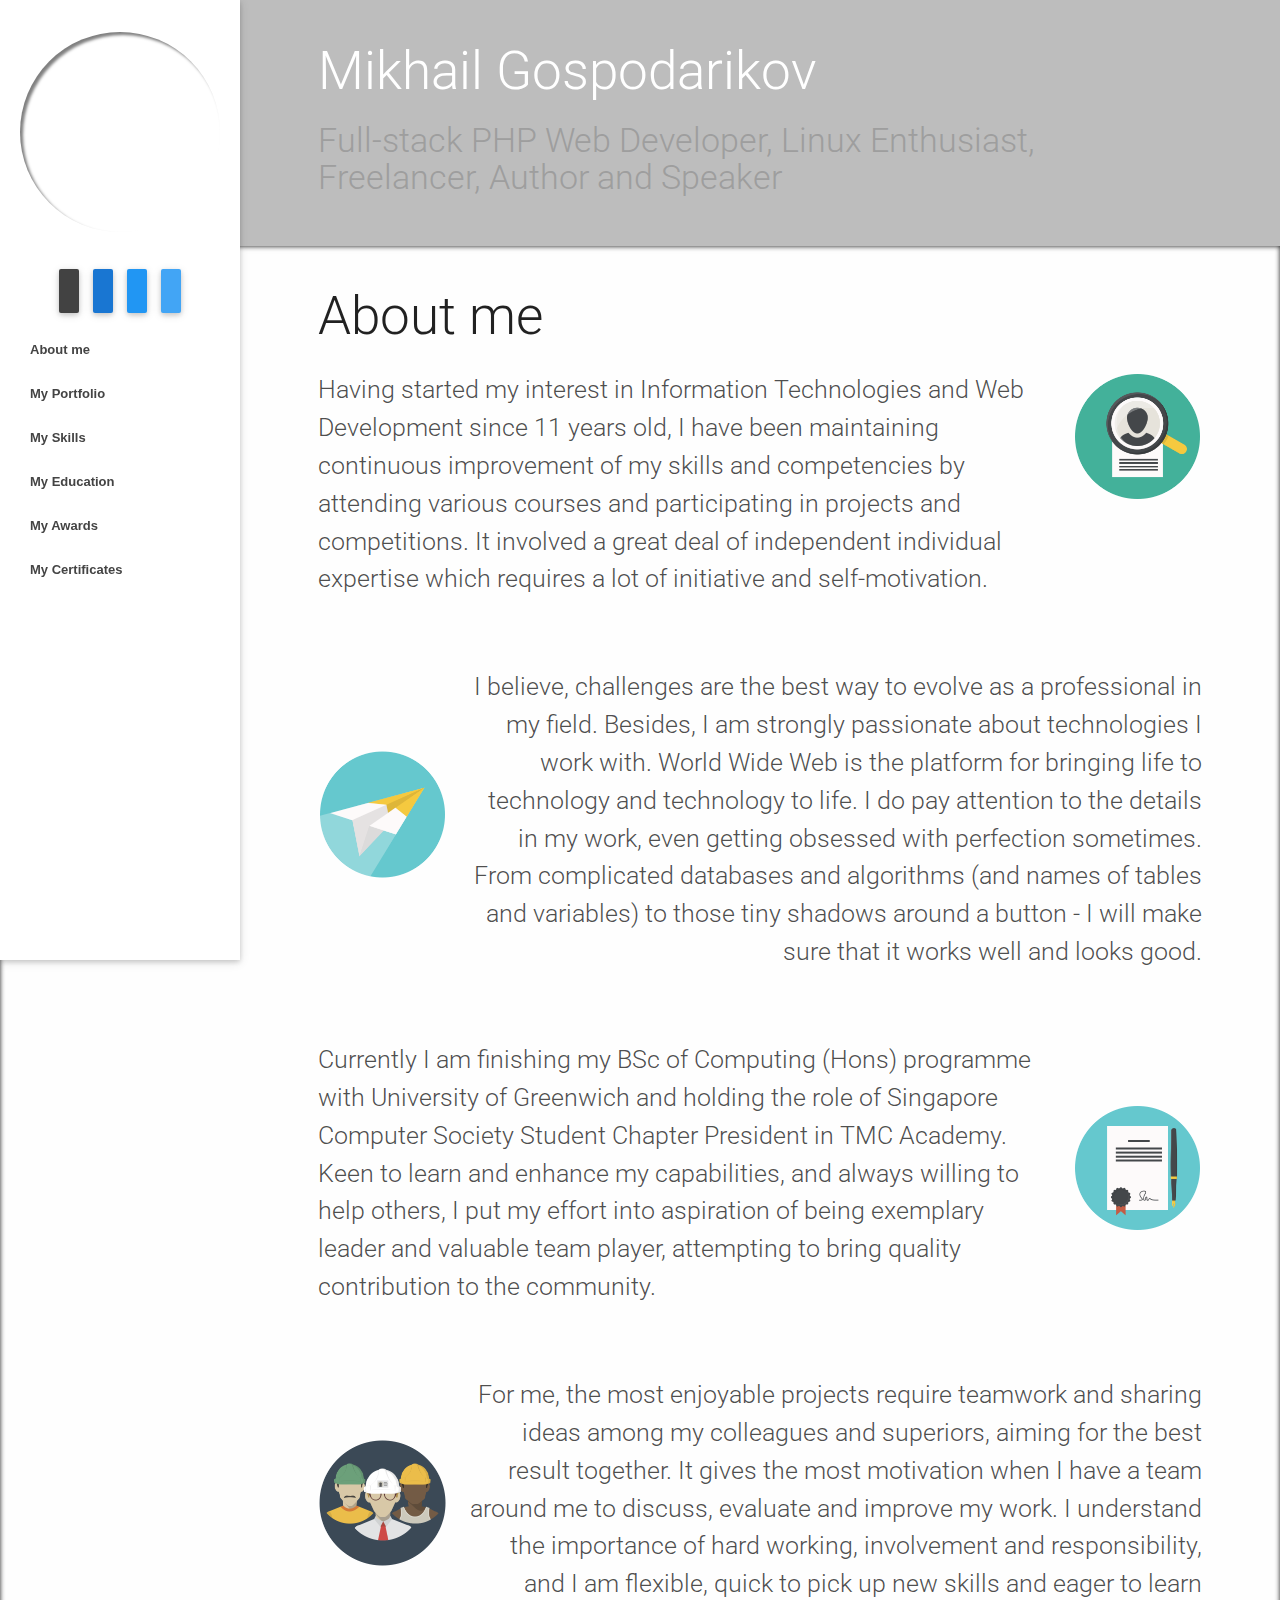
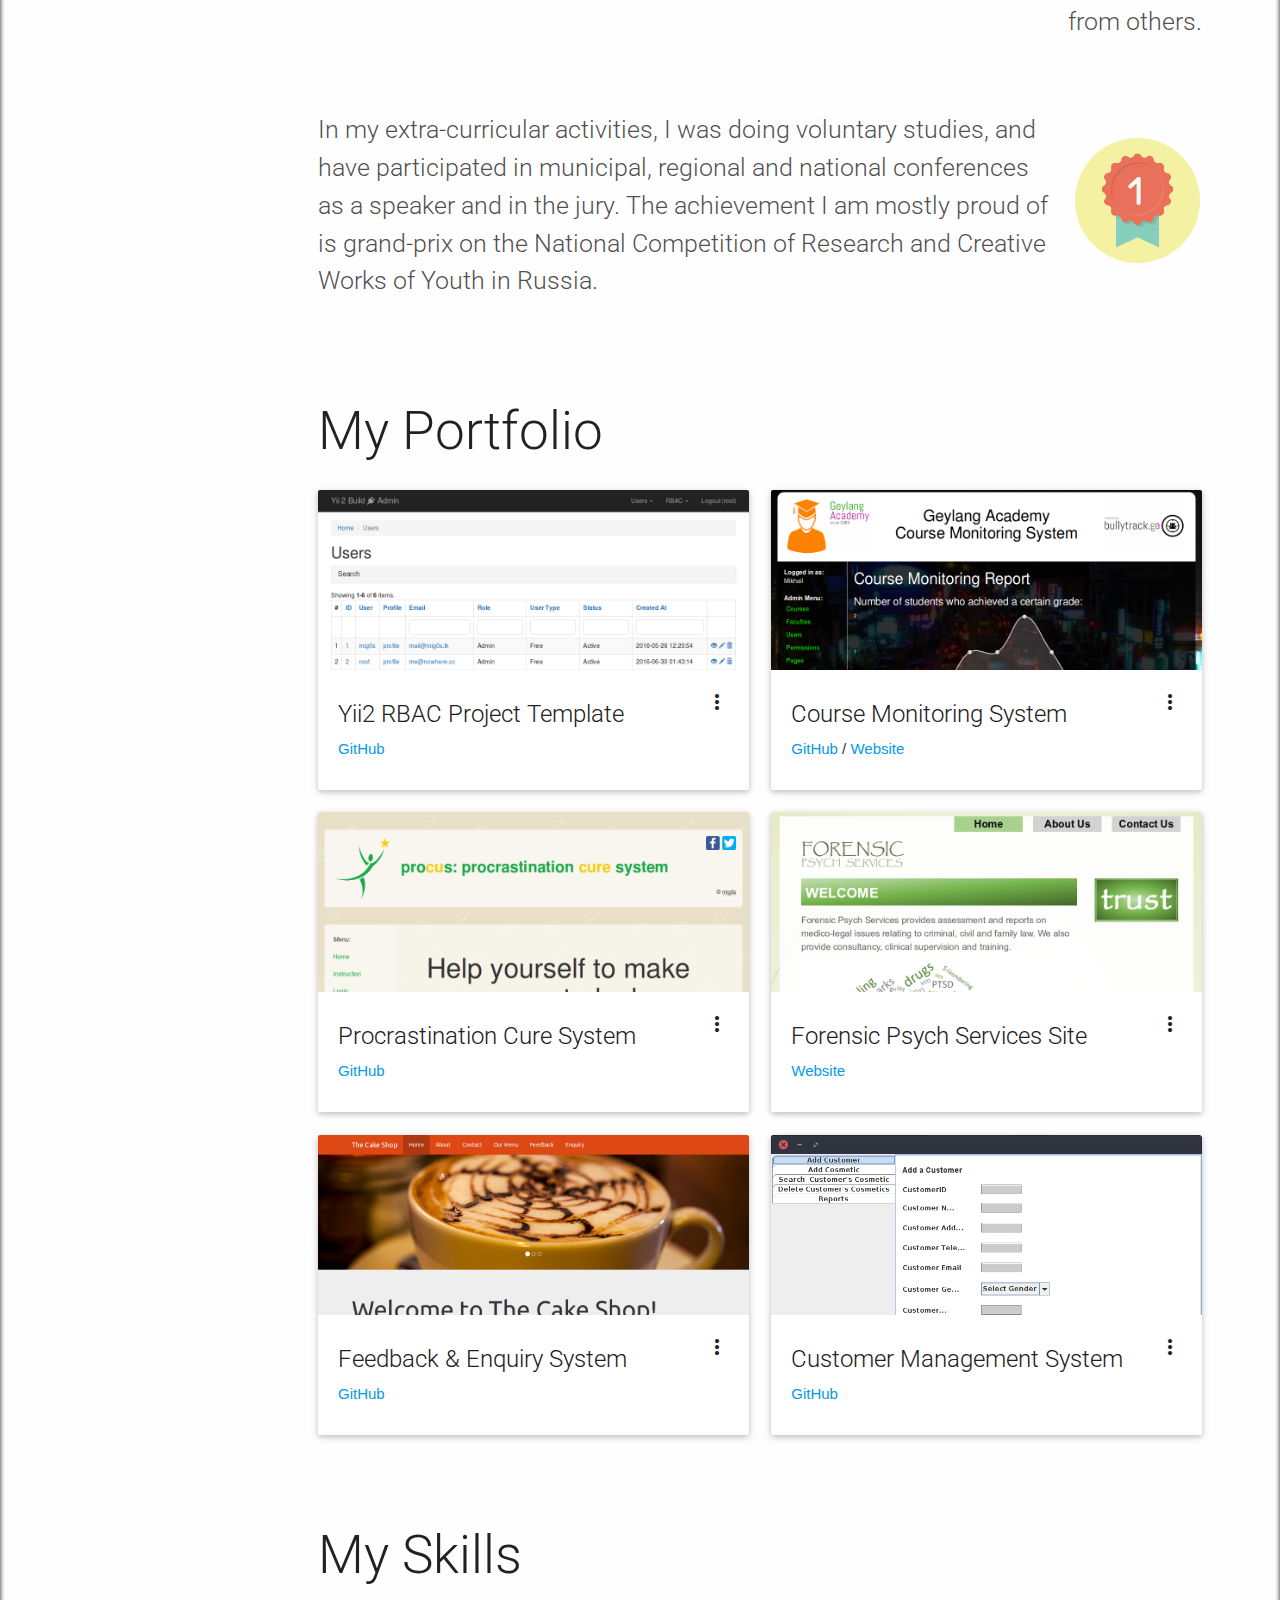
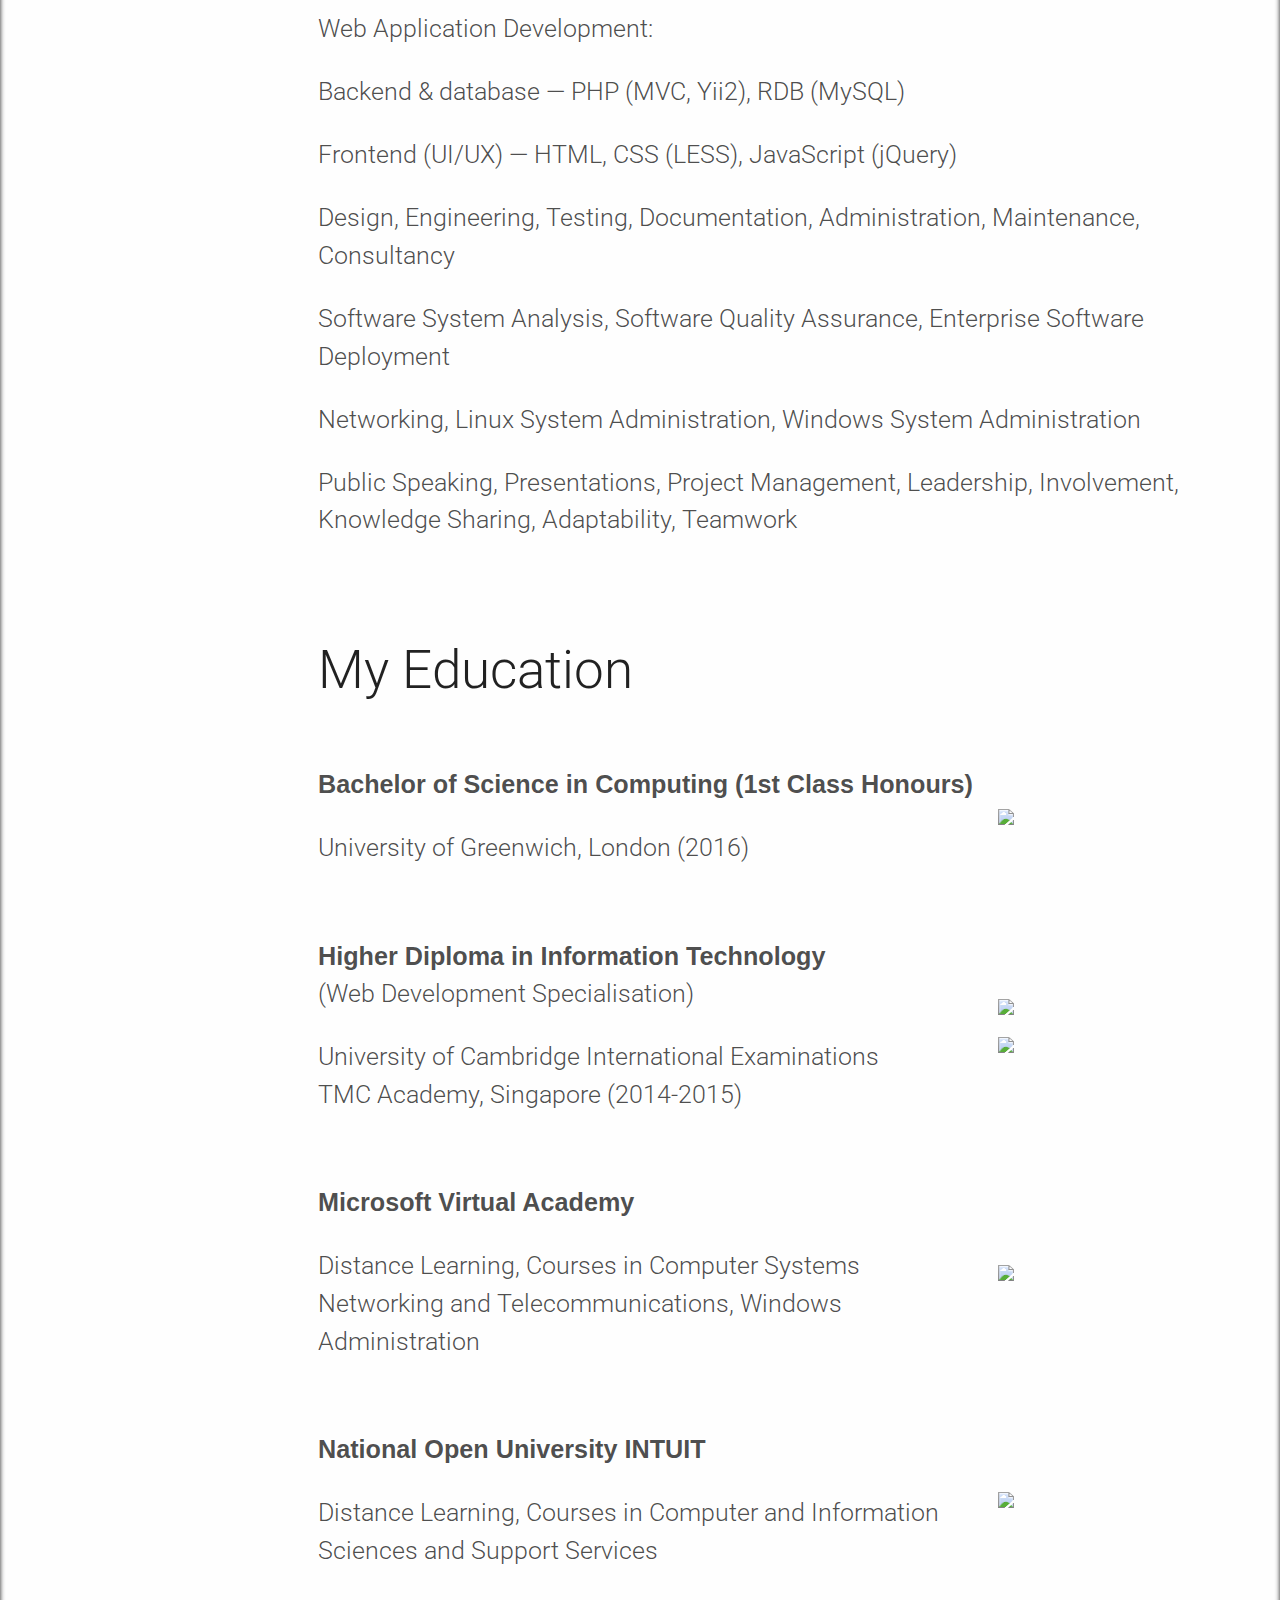
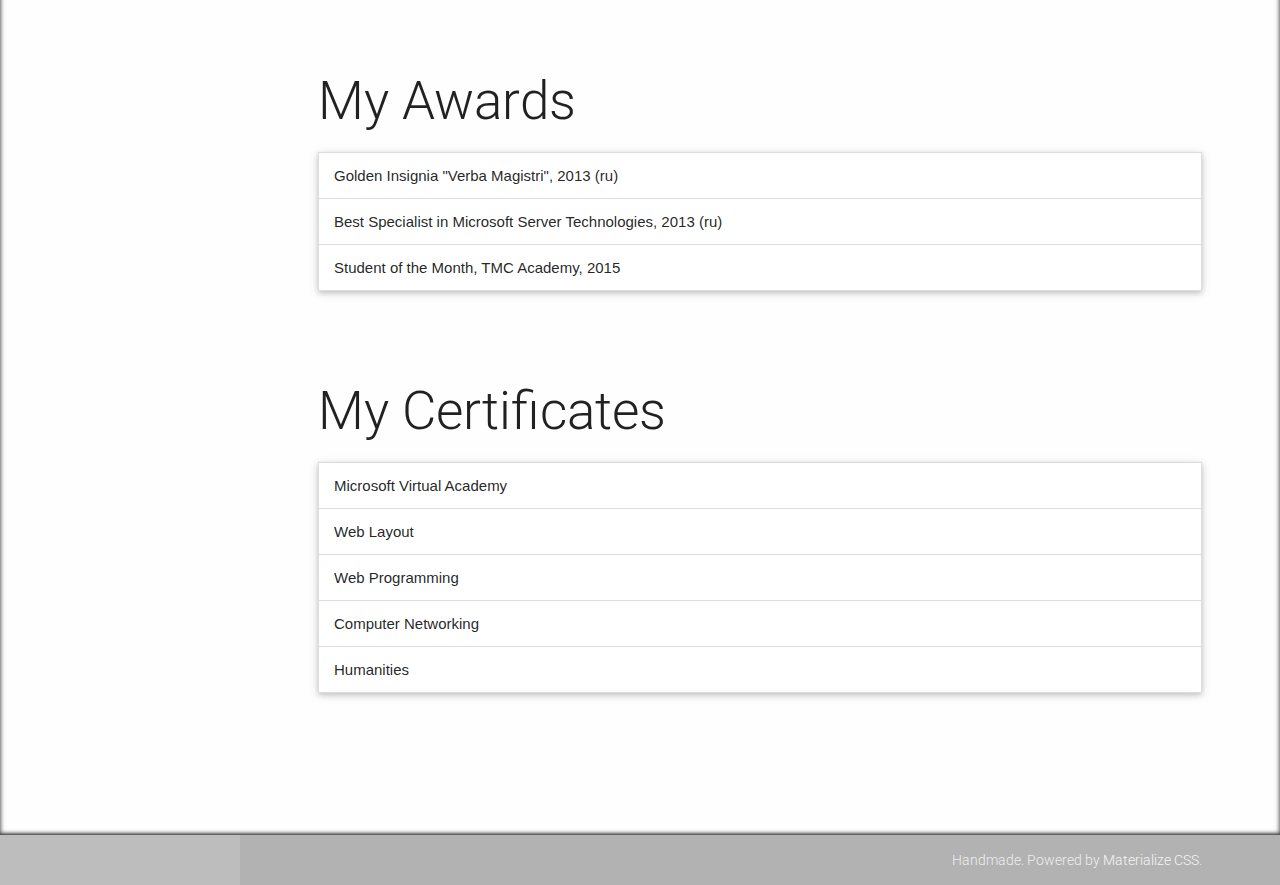
==== commit 755f605e: "Update index.html" ====
--- a/index.html
+++ b/index.html
@@ -283,7 +283,7 @@
 				<h2 class="light">My Awards</h2>
 				<ul class="collapsible" data-collapsible="expandable">
 				<li>
-					<div class="collapsible-header">Golden Insignia "The Teacher's Word", 2013 (ru)</div>
+					<div class="collapsible-header">Golden Insignia "Verba Magistri", 2013 (ru)</div>
 					<div class="collapsible-body">
 					<p>
 						<img class="materialboxed responsive-img" width="300" src="https://pp.vk.me/c630627/v630627220/39c81/bSyck6F-PbE.jpg">
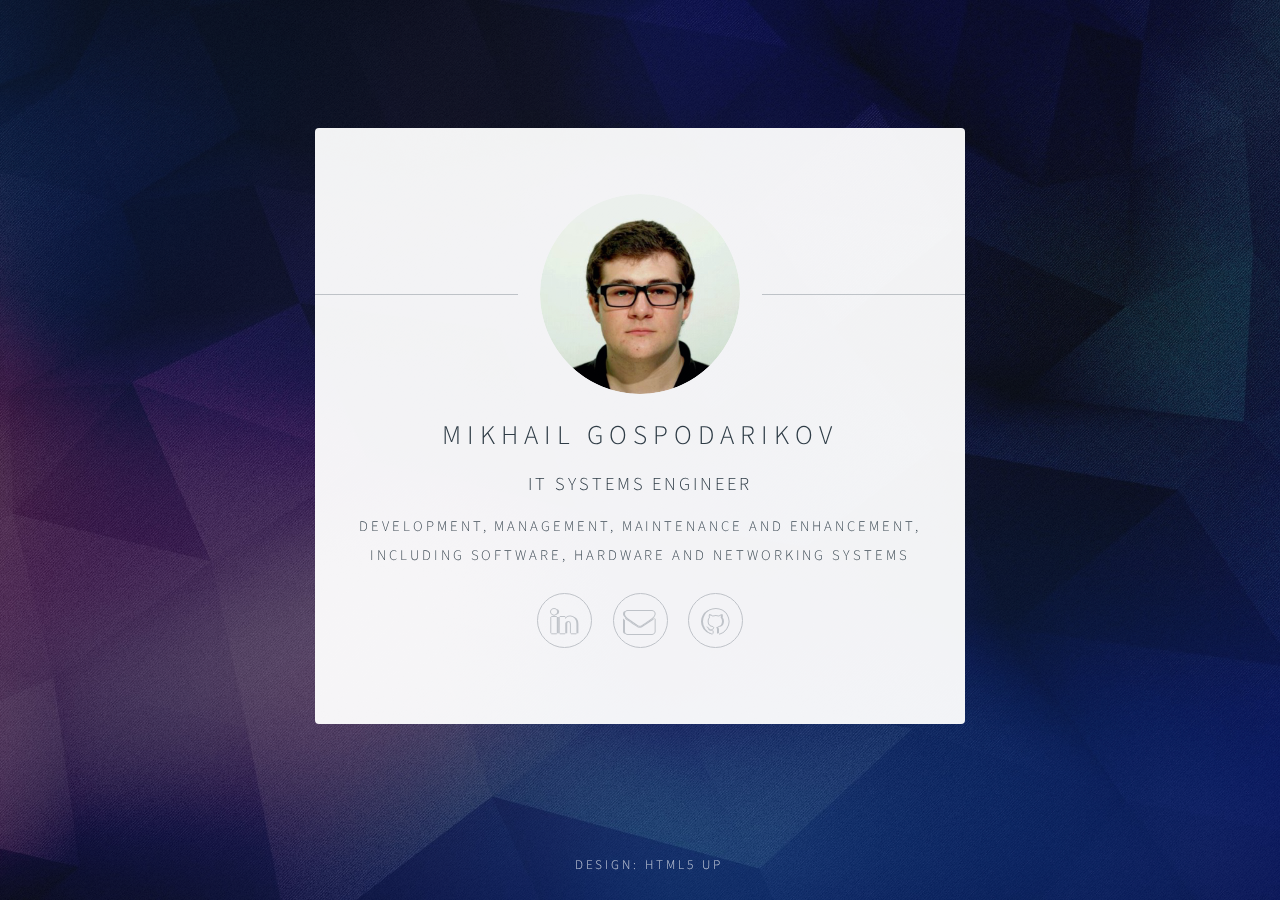
==== commit 69d5fb89: "Add files via upload" ====
--- a/index.html
+++ b/index.html
@@ -1,415 +1,96 @@
-<!DOCTYPE html>
-<html lang="en">
-<head>
-	<title>Mikhail Gospodarikov - mig0s.tk</title>
-
-	<meta http-equiv="Content-Type" content="text/html; charset=UTF-8">
-
-	<meta http-equiv="X-UA-Compatible" content="IE=edge">
-
-	<meta name="msapplication-tap-highlight" content="no">
-
-	<meta name="description" content="Mikhail 'mig0s' Gospodarikov">
-
-	<link rel="apple-touch-icon" sizes="57x57" href="img/apple-icon-57x57.png">
-	<link rel="apple-touch-icon" sizes="60x60" href="img/apple-icon-60x60.png">
-	<link rel="apple-touch-icon" sizes="72x72" href="img/apple-icon-72x72.png">
-	<link rel="apple-touch-icon" sizes="76x76" href="img/apple-icon-76x76.png">
-	<link rel="apple-touch-icon" sizes="114x114" href="img/apple-icon-114x114.png">
-	<link rel="apple-touch-icon" sizes="120x120" href="img/apple-icon-120x120.png">
-	<link rel="apple-touch-icon" sizes="144x144" href="img/apple-icon-144x144.png">
-	<link rel="apple-touch-icon" sizes="152x152" href="img/apple-icon-152x152.png">
-	<link rel="apple-touch-icon" sizes="180x180" href="img/apple-icon-180x180.png">
-	<link rel="icon" type="image/png" sizes="192x192"  href="img/android-icon-192x192.png">
-	<link rel="icon" type="image/png" sizes="32x32" href="img/favicon-32x32.png">
-	<link rel="icon" type="image/png" sizes="96x96" href="img/favicon-96x96.png">
-	<link rel="icon" type="image/png" sizes="16x16" href="img/favicon-16x16.png">
-	<link rel="manifest" href="img/manifest.json">
-	<meta name="msapplication-TileColor" content="#ffffff">
-	<meta name="msapplication-TileImage" content="img/ms-icon-144x144.png">
-	<meta name="theme-color" content="#ffffff">
-
-	<link rel="apple-touch-icon-precomposed" href="img/favicon/apple-touch-icon-152x152.png">
-	<meta name="msapplication-TileColor" content="#FFFFFF">
-	<meta name="msapplication-TileImage" content="img/favicon/mstile-144x144.png">
-	<link rel="icon" href="img/favicon/favicon-32x32.png" sizes="32x32">
-
-	<!--	Android 5 Chrome Color-->
-	<meta name="theme-color" content="#cc44dd">
-
-	<!--Import materialize.css-->
-	<link rel="stylesheet" href="ghpages-materialize.css" media="screen,projection"/>
-
-	<link rel="stylesheet" type="text/css" href="style.css">
-
-	<link href="https://file.myfontastic.com/n6vo44Re5QaWo8oCKShBs7/icons.css" rel="stylesheet">
-
-	<link href="http://fonts.googleapis.com/icon?family=Material+Icons" rel="stylesheet">
-	<!--Let browser know website is optimized for mobile-->
-	<meta name="viewport" content="width=device-width, initial-scale=1.0"/>
-
-	<link href='https://fonts.googleapis.com/css?family=Roboto:200,300,400,700' rel='stylesheet' type='text/css'>
-</head>
-<body>
-
-<header>
-	<nav class="section top-nav">
-		<div class="container">
-		<div class="nav-wrapper">
-			<div class="row">
-			<div class="col s12 m12">
-				<h2 id="top" class="header scrollspy">Mikhail Gospodarikov</h2>
-				<h4 class="light grey-text">Full-stack PHP Web Developer, Linux Enthusiast, Freelancer, Author and Speaker</h4>
-			</div>
-			</div>
-		</div>
-		</div>
-	</nav>
-	<div class="container"><a href="#" data-activates="nav-mobile" class="button-collapse top-nav full hide-on-large-only"><i class="socicon-persona"></i></a></div>
-	<ul style="transform: translateX(0%);" id="nav-mobile" class="side-nav fixed table-of-contents">
-		<li class="logo">
-			<div class="face"></div>
-		</li>
-		<li class="social">
-			<a href="https://github.com/mig0s" class="btn waves-effect waves-light white-text grey darken-3 tooltipped" data-position="right" data-delay="50" data-tooltip="GitHub">
-			<i class="socicon-github"></i></a>
-			<a href="https://sg.linkedin.com/in/mig0s" class="btn waves-effect waves-light white-text blue darken-2 tooltipped" data-position="right" data-delay="50" data-tooltip="LinkedIn">
-			<i class="socicon-linkedin"></i></a>
-			<a href="mailto:mail@mig0s.tk" class="btn waves-effect waves-light white-text blue tooltipped" data-position="right" data-delay="50" data-tooltip="e-mail">
-			<i class="socicon-mail"></i></a>
-			<a href="skype:mikhail_g0s" class="btn waves-effect waves-light white-text blue lighten-1 tooltipped" data-position="right" data-delay="50" data-tooltip="Skype">
-			<i class="socicon-skype"></i></a>
-		</li>
-		<li class="bold"><a href="#about" class="waves-effect waves-red">About me</a></li>
-		<li class="bold"><a href="#portfolio" class="waves-effect waves-red">My Portfolio</a></li>
-		<li class="bold"><a href="#skills" class="waves-effect waves-red">My Skills</a></li>
-		<li class="bold"><a href="#education" class="waves-effect waves-red">My Education</a></li>
-		<li class="bold"><a href="#awards" class="waves-effect waves-red">My Awards</a></li>
-		<li class="bold"><a href="#certificates" class="waves-effect waves-red">My Certificates</a></li>
-
-	</ul>
-</header>
-<main>
-<div class="container">
-	<div id="about" class="section scrollspy flow-text">
-		<div class="row valign-wrapper">
-			<div class="col s12 m10"><h2 class="light">About me</h2>
-				<p>Having started my interest in Information Technologies and Web Development since 11 years old, I have been maintaining continuous improvement of my skills and competencies by attending various courses and participating in projects and competitions. It involved a great deal of independent individual expertise which requires a lot of initiative and self-motivation.
-				</p>
-			</div>
-			<div class="col hide-on-small-only m2"><p class="valign"><img src="img/portfolio.png" width="100%"></p></div>
-		</div>
-		<div class="row valign-wrapper">
-			<div class="col hide-on-small-only m2"><p class="valign"><img src="img/achievement.png" width="100%"></p></div>
-			<div class="col s12 m10 right-align">
-				<p>I believe, challenges are the best way to evolve as a professional in my field. Besides, I am strongly passionate about technologies I work with. World Wide Web is the platform for bringing life to technology and technology to life. I do pay attention to the details in my work, even getting obsessed with perfection sometimes. From complicated databases and algorithms (and names of tables and variables) to those tiny shadows around a button - I will make sure that it works well and looks good.
-				</p>
-			</div>
-		</div>
-		<div class="row valign-wrapper">
-			<div class="col s12 m10">
-				<p>Currently I am finishing my BSc of Computing (Hons) programme with University of Greenwich and holding the role of Singapore Computer Society Student Chapter President in TMC Academy. Keen to learn and enhance my capabilities, and always willing to help others, I put my effort into aspiration of being exemplary leader and valuable team player, attempting to bring quality contribution to the community.
-				</p>
-			</div>
-			<div class="col hide-on-small-only m2"><p class="valign"><img src="img/education.png" width="100%"></p></div>
-		</div>
-		<div class="row valign-wrapper">
-			<div class="col hide-on-small-only m2"><p class="valign"><img src="img/team.png" width="100%"></p></div>
-			<div class="col s12 m10 right-align">
-				<p>For me, the most enjoyable projects require teamwork and sharing ideas among my colleagues and superiors, aiming for the best result together. It gives the most motivation when I have a team around me to discuss, evaluate and improve my work. I understand the importance of hard working, involvement and responsibility, and I am flexible, quick to pick up new skills and eager to learn from others.
-				</p>
-			</div>
-		</div>
-		<div class="row valign-wrapper">
-			<div class="col s12 m10">
-			<div class=" valign-wrapper">
-				<p class="valign">In my extra-curricular activities, I was doing voluntary studies, and have participated in municipal, regional and national conferences as a speaker and in the jury. The achievement I am mostly proud of is grand-prix on the National Competition of Research and Creative Works of Youth in Russia.
-				</p></div>
-			</div>
-			<div class="col hide-on-small-only m2"><p class="valign"><img src="img/award.png" width="100%"></p></div>
-		</div>
-	</div>
-	<div id="portfolio" class="section scrollspy">
-	<div class="row">
-		<div class="col s12 m12 l12">
-			<h2 class="light">My Portfolio</h2>
-		</div>
-		<div class="col s12 m6 l6">
-			<div class="card small">
-				<div class="card-image waves-effect waves-block waves-light">
-					<img class="activator" src="img/Yii2RBAC.png">
-				</div>
-				<div class="card-content">
-					<span class="card-title activator grey-text text-darken-4">Yii2 RBAC Project Template<i class="material-icons right">more_vert</i></span>
-					<p><a href="https://github.com/mig0s/Yii2-RBAC">GitHub</a></p>
-				</div>
-				<div class="card-reveal">
-					<span class="card-title grey-text text-darken-4">Yii2 RBAC Project Template<i class="material-icons right">close</i></span>
-					<p>Here is some more information about this product that is only revealed once clicked on.</p>
-				</div>
-			</div>	
-		</div>
-		<div class="col s12 m6 l6">
-			<div class="card small">
-				<div class="card-image waves-effect waves-block waves-light">
-					<img class="activator" src="img/BullyTrack.png">
-				</div>
-				<div class="card-content">
-					<span class="card-title activator grey-text text-darken-4">Course Monitoring System<i class="material-icons right">more_vert</i></span>
-					<p><a href="https://github.com/mig0s/BullyTrack">GitHub</a> / <a href="http://bullytrack.ga/">Website</a></p>
-				</div>
-				<div class="card-reveal">
-					<span class="card-title grey-text text-darken-4">Course Monitoring System<i class="material-icons right">close</i></span>
-					<p>Here is some more information about this product that is only revealed once clicked on.</p>
-				</div>
-			</div>	
-		</div>
-		<div class="col s12 m6 l6">
-			<div class="card small">
-				<div class="card-image waves-effect waves-block waves-light">
-					<img class="activator" src="img/ProCuS.png">
-				</div>
-				<div class="card-content">
-					<span class="card-title activator grey-text text-darken-4">Procrastination Cure System<i class="material-icons right">more_vert</i></span>
-					<p><a href="https://github.com/mig0s/ProCuS">GitHub</a></p>
-				</div>
-				<div class="card-reveal">
-					<span class="card-title grey-text text-darken-4">Procrastination Cure System<i class="material-icons right">close</i></span>
-					<p>Here is some more information about this product that is only revealed once clicked on.</p>
-				</div>
-			</div>	
-		</div>
-		<div class="col s12 m6 l6">
-			<div class="card small">
-				<div class="card-image waves-effect waves-block waves-light">
-					<img class="activator" src="img/FPS.png">
-				</div>
-				<div class="card-content">
-					<span class="card-title activator grey-text text-darken-4">Forensic Psych Services Site<i class="material-icons right">more_vert</i></span>
-					<p><a href="http://forensicpsych.sg/">Website</a></p>
-				</div>
-				<div class="card-reveal">
-					<span class="card-title grey-text text-darken-4">Forensic Psych Services Site<i class="material-icons right">close</i></span>
-					<p>Here is some more information about this product that is only revealed once clicked on.</p>
-				</div>
-			</div>	
-		</div>
-		<div class="col s12 m6 l6">
-			<div class="card small">
-				<div class="card-image waves-effect waves-block waves-light">
-					<img class="activator" src="img/TheCakeShop.png">
-				</div>
-				<div class="card-content">
-					<span class="card-title activator grey-text text-darken-4">Feedback &amp; Enquiry System<i class="material-icons right">more_vert</i></span>
-					<p><a href="https://github.com/mig0s/CakeFeedback">GitHub</a></p>
-				</div>
-				<div class="card-reveal">
-					<span class="card-title grey-text text-darken-4">Feedback &amp; Enquiry System<i class="material-icons right">close</i></span>
-					<p>Here is some more information about this product that is only revealed once clicked on.</p>
-				</div>
-			</div>	
-		</div>
-		<div class="col s12 m6 l6">
-			<div class="card small">
-				<div class="card-image waves-effect waves-block waves-light">
-					<img class="activator" src="img/RaySport.png">
-				</div>
-				<div class="card-content">
-					<span class="card-title activator grey-text text-darken-4">Customer Management System<i class="material-icons right">more_vert</i></span>
-					<p><a href="https://github.com/mig0s/RaySport">GitHub</a></p>
-				</div>
-				<div class="card-reveal">
-					<span class="card-title grey-text text-darken-4">Customer Management System<i class="material-icons right">close</i></span>
-					<p>Here is some more information about this product that is only revealed once clicked on.</p>
-				</div>
-			</div>	
-		</div>
-	</div>
-	</div>
-	<div id="skills" class="section scrollspy">
-		<div class="row">
-			<div class="col s12 m12 l12">
-				<h2 class="light">My Skills</h2>
-				<ul class="flow-text">
-					<p>Web Application Development:</p>
-					<p>Backend &amp; database &mdash; PHP (MVC, Yii2), RDB (MySQL)</p>
-					<p>Frontend (UI/UX) &mdash; HTML, CSS (LESS), JavaScript (jQuery)</p>
-					<p>Design, Engineering, Testing, Documentation, Administration, Maintenance, Consultancy</p>
-					<p>Software System Analysis, Software Quality Assurance, Enterprise Software Deployment</p>
-					<p>Networking, Linux System Administration, Windows System Administration</p>
-					<p>Public Speaking, Presentations, Project Management, Leadership, Involvement, Knowledge Sharing, Adaptability, Teamwork</p>
-				</ul>
-			</div>
-		</div>
-	</div>
-	<div id="education" class="section scrollspy flow-text">
-		<div class="row">
-		<div class="col s12 m12 l12">
-			<h2 class="light">My Education</h2>
-		</div>
-		</div>
-		<div class="row valign-wrapper">
-			<div class="col s12 m9">
-			<p><b>Bachelor of Science in Computing (1st Class Honours)</b></p>
-			<p>University of Greenwich, London (2016)</p>
-			</div>
-			<div class="col hide-on-small-only m3"><p class="valign"><img src="http://www.gre.ac.uk/__data/assets/image/0006/1093704/mock-logo.png" width="100%"></p></div>
-		</div>
-		<div class="row valign-wrapper">
-			<div class="col s12 m9">
-				<p><b>Higher Diploma in Information Technology</b><br />(Web Development Specialisation)</p>
-				<p>University of Cambridge International Examinations<br />TMC Academy, Singapore (2014-2015)</p>
-			</div>
-			<div class="col hide-on-small-only m3"><p class="valign"><img src="http://www.theinternational-dk.com/Files/Billeder/Logoer/2012-CIE%20logo.png" width="100%"><br /><img src="http://www.tmc.edu.sg/wp-content/uploads/2015/07/tmc-logo1.png" width="100%"></p></div>
-		</div>
-		<div class="row valign-wrapper">
-			<div class="col s12 m9">
-			<p><b>Microsoft Virtual Academy</b></p>
-			<p>Distance Learning, Courses in Computer Systems Networking and Telecommunications, Windows Administration</p>
-			</div>
-			<div class="col hide-on-small-only m3"><p class="valign"><img src="https://msdnshared.blob.core.windows.net/media/MSDNBlogsFS/prod.evol.blogs.msdn.com/CommunityServer.Blogs.Components.WeblogFiles/00/00/01/66/46/0456.MVA.png" width="100%"></p></div>
-		</div>
-		<div class="row valign-wrapper">
-			<div class="col s12 m9">
-			<p><b>National Open University INTUIT</b></p>
-			<p>Distance Learning, Courses in Computer and Information Sciences and Support Services</p>
-			</div>
-			<div class="col hide-on-small-only m3"><p class="valign"><img src="http://www.intuit.ru/sites/all/themes/intuit/logo.png" width="100%"></p></div>
-		</div>
-	</div>
-	<div id="awards" class="section scrollspy">
-		<div class="row">
-			<div class="col s12 m12 l12">
-				<h2 class="light">My Awards</h2>
-				<ul class="collapsible" data-collapsible="expandable">
-				<li>
-					<div class="collapsible-header">Golden Insignia "Verba Magistri", 2013 (ru)</div>
-					<div class="collapsible-body">
-					<p>
-						<img class="materialboxed responsive-img" width="300" src="https://pp.vk.me/c630627/v630627220/39c81/bSyck6F-PbE.jpg">
-						
-					</p>
-					</div>
-				</li>
-				<li>
-					<div class="collapsible-header">Best Specialist in Microsoft Server Technologies, 2013 (ru)</div>
-					<div class="collapsible-body">
-					<p>
-						<img class="materialboxed responsive-img" width="300" src="https://pp.vk.me/c313121/v313121220/917a/pzTwhLam6wE.jpg">
-						
-					</p>
-					</div>
-				</li>
-				<li>
-					<div class="collapsible-header">Student of the Month, TMC Academy, 2015</div>
-					<div class="collapsible-body">
-					<p>
-						<img class="materialboxed responsive-img" width="300" src="https://pp.vk.me/c627527/v627527220/5147/vCkY0id4Ji8.jpg">
-						
-					</p>
-					</div>
-				</li>
-				</ul>
-			</div>
-		</div>
-	</div>
-	<div id="certificates" class="section scrollspy">
-		<div class="row">
-			<div class="col s12 m12 l12">
-				<h2 class="light">My Certificates</h2>
-				<ul class="collapsible" data-collapsible="expandable">
-					<li>
-						<div class="collapsible-header">Microsoft Virtual Academy</div>
-						<div class="collapsible-body white">
-						<p>	Technical review of Windows 8 - Organization of development processes on TFS2010<br/>
-							Corporation deployment of Windows 8<br/>
-							Windows Server 2012: Manageability and automatization<br/>
-							Windows Server 2012: Network infrastructure<br/>
-							Windows Server 2012: Server virtualization<br/>
-							Windows Server 2012: Data storage systems<br/>
-							Hyper-V in Windows Server 2012 R2<br/>
-							Everything about Windows Server 2012 R2 (Jump Start)<br/>
-							New opportunities of Windows Server 2012. Virtualization, network, storage<br/>
-							Migration to Windows Server 2012<br/>
-							New opportunities of the Private cloud<br/>
-							Evrything about System Center 2012 R2 (Jump Start)<br/>
-							Windows Azure for managing infrastructure issues<br/>
-							Using System Center 2012 Configuration Manager<br/>
-							Creating a private cloud using System Center 2012<br/>
-							Developing in HTML5 with JavaScript and CSS3 Jump<br/>
-							Application development and infrastructure services in Windows Azure<br/>
-							Creating cloud web-applications in Windows Azure Web Sites<br/>
-							Developer's introduction: storages in Windows Azure<br />
-							<br/>Transcript (ru): <a target="_blank" href="https://pp.vk.me/c604823/v604823220/4056/3iE8cyGCFOA.jpg">part 1</a>, <a target="_blank" href="https://pp.vk.me/c604823/v604823220/405f/y5-q4V3_LbM.jpg">part 2</a>, <a target="_blank" href="https://pp.vk.me/c604823/v604823220/406a/_BtHw26yynk.jpg">part 3</a>
-							</p>
-						</div>
-					</li>
-					<li>
-						<div class="collapsible-header">Web Layout</div>
-						<div class="collapsible-body white">
-						<p>
-						Introduction to HTML &mdash; <a target="_blank" href="http://www.intuit.ru/sites/default/files/diploma/m/e/d/w/e/Nekommercheskoe_obrazovatelnoe_chastnoe_uchrejdenie_vyisshego_professionalnogo__obrazovaniya__Natsionalnyiy_otkryityiy_universitet__INTUIT_-2-631270-OLF.jpg">INTUIT certificate №100631270</a><br />
-						HTML specification &mdash; <a target="_blank" href="http://www.intuit.ru/sites/default/files/diploma/m/e/d/w/e/Nekommercheskoe_obrazovatelnoe_chastnoe_uchrejdenie_vyisshego_professionalnogo__obrazovaniya__Natsionalnyiy_otkryityiy_universitet__INTUIT_-2-631270-ORF.jpg">INTUIT certificate №100631270</a><br />
-						HTML 4.0 &mdash; <a target="_blank" href="http://www.intuit.ru/sites/default/files/diploma/m/e/d/w/e/Nekommercheskoe_obrazovatelnoe_chastnoe_uchrejdenie_vyisshego_professionalnogo__obrazovaniya__Natsionalnyiy_otkryityiy_universitet__INTUIT_-2-698381-OLF.jpg">INTUIT certificate №100698381</a><br />
-						HTML5. Fundamentals of client side development &mdash; <a target="_blank" href="http://www.intuit.ru/sites/default/files/diploma/m/e/d/w/e/Nekommercheskoe_obrazovatelnoe_chastnoe_uchrejdenie_vyisshego_professionalnogo__obrazovaniya__Natsionalnyiy_otkryityiy_universitet__INTUIT_-2-631294-OLF.jpg">INTUIT certificate №100631294</a><br />
-						working with CSS &mdash; <a target="_blank" href="http://www.intuit.ru/sites/default/files/diploma/m/e/d/w/e/Nekommercheskoe_obrazovatelnoe_chastnoe_uchrejdenie_vyisshego_professionalnogo__obrazovaniya__Natsionalnyiy_otkryityiy_universitet__INTUIT_-2-631272-OLF.jpg">INTUIT certificate №100631272</a><br />
-						Cascade Style Sheet using &mdash; <a target="_blank" href="http://www.intuit.ru/sites/default/files/diploma/m/e/d/w/e/Nekommercheskoe_obrazovatelnoe_chastnoe_uchrejdenie_vyisshego_professionalnogo__obrazovaniya__Natsionalnyiy_otkryityiy_universitet__INTUIT_-2-631273-OLF.jpg">INTUIT certificate №100631273</a>
-						</p>
-						</div>
-					</li>
-					<li>
-						<div class="collapsible-header">Web Programming</div>
-						<div class="collapsible-body white"><p>
-						Introduction to JavaScript &mdash; <a target="_blank" href="http://www.intuit.ru/sites/default/files/diploma/m/e/d/w/e/Nekommercheskoe_obrazovatelnoe_chastnoe_uchrejdenie_vyisshego_professionalnogo__obrazovaniya__Natsionalnyiy_otkryityiy_universitet__INTUIT_-2-696589-OLF.jpg">INTUIT certificate №100696589</a><br />
-						JavaScript programming &mdash; <a target="_blank" href="http://www.intuit.ru/sites/default/files/diploma/m/e/d/w/e/Nekommercheskoe_obrazovatelnoe_chastnoe_uchrejdenie_vyisshego_professionalnogo__obrazovaniya__Natsionalnyiy_otkryityiy_universitet__INTUIT_-2-697934-OLF.jpg">INTUIT certificate №100697934</a><br />
-						JavaScript 1.8 &mdash; <a target="_blank" href="http://www.intuit.ru/sites/default/files/diploma/m/e/d/w/e/Nekommercheskoe_obrazovatelnoe_chastnoe_uchrejdenie_vyisshego_professionalnogo__obrazovaniya__Natsionalnyiy_otkryityiy_universitet__INTUIT_-2-698383-OLF.jpg">INTUIT certificate №100698383</a><br />
-						PHP programming &mdash; <a target="_blank" href="http://www.intuit.ru/sites/default/files/diploma/m/e/d/w/e/Nekommercheskoe_obrazovatelnoe_chastnoe_uchrejdenie_vyisshego_professionalnogo__obrazovaniya__Natsionalnyiy_otkryityiy_universitet__INTUIT_-2-697298-OLF.jpg">INTUIT certificate №100697298</a><br />
-						Application development for Windows 8 &mdash; <a target="_blank" href="http://www.intuit.ru/sites/default/files/diploma/m/e/d/w/e/Nekommercheskoe_obrazovatelnoe_chastnoe_uchrejdenie_vyisshego_professionalnogo__obrazovaniya__Natsionalnyiy_otkryityiy_universitet__INTUIT_-2-672965-OLF.jpg">INTUIT certificate №100672965</a>
-						</p></div>
-					</li>
-					<li>
-						<div class="collapsible-header">Computer Networking</div>
-						<div class="collapsible-body white"><p>
-						Networking &mdash; <a class='fancybox' rel='group' target="_blank" href="http://www.intuit.ru/sites/default/files/diploma/m/e/d/w/e/Nekommercheskoe_obrazovatelnoe_chastnoe_uchrejdenie_vyisshego_professionalnogo__obrazovaniya__Natsionalnyiy_otkryityiy_universitet__INTUIT_-2-696423-OLF.jpg">INTUIT certificate №100696423</a><br />
-						Web Technologies &mdash; <a class='fancybox' rel='group' target="_blank" href="http://www.intuit.ru/sites/default/files/diploma/m/e/d/w/e/Nekommercheskoe_obrazovatelnoe_chastnoe_uchrejdenie_vyisshego_professionalnogo__obrazovaniya__Natsionalnyiy_otkryityiy_universitet__INTUIT_-2-633382-OLF.jpg">INTUIT certificate №100633382</a><br />
-						Linux administration &mdash; <a class='fancybox' rel='group' target="_blank" href="http://www.intuit.ru/sites/default/files/diploma/m/e/d/w/e/Nekommercheskoe_obrazovatelnoe_chastnoe_uchrejdenie_vyisshego_professionalnogo__obrazovaniya__Natsionalnyiy_otkryityiy_universitet__INTUIT_-2-631291-OLF.jpg">INTUIT certificate №100631291</a></p></div>
-					</li>
-					<li>
-						<div class="collapsible-header">Humanities</div>
-						<div class="collapsible-body white"><p>
-						English &mdash; <a target="_blank" href="http://www.intuit.ru/sites/default/files/diploma/m/e/d/w/e/Nekommercheskoe_obrazovatelnoe_chastnoe_uchrejdenie_vyisshego_professionalnogo__obrazovaniya__Natsionalnyiy_otkryityiy_universitet__INTUIT_-2-697968-OLF.jpg">
-						INTUIT certificate №100697968</a><br />
-						Philosophy &mdash; <a target="_blank" href="http://www.intuit.ru/sites/default/files/diploma/m/e/d/w/e/Nekommercheskoe_obrazovatelnoe_chastnoe_uchrejdenie_vyisshego_professionalnogo__obrazovaniya__Natsionalnyiy_otkryityiy_universitet__INTUIT_-2-631312-OLF.jpg">
-						INTUIT certificate №100631312</a><br />
-						Sociology &mdash; <a target="_blank" href="http://www.intuit.ru/sites/default/files/diploma/m/e/d/w/e/Nekommercheskoe_obrazovatelnoe_chastnoe_uchrejdenie_vyisshego_professionalnogo__obrazovaniya__Natsionalnyiy_otkryityiy_universitet__INTUIT_-2-631278-OLF.jpg">
-						INTUIT certificate №100631278</a><br />
-						Psychology and Pedagogics &mdash; <a target="_blank" href="http://www.intuit.ru/sites/default/files/diploma/m/e/d/w/e/Nekommercheskoe_obrazovatelnoe_chastnoe_uchrejdenie_vyisshego_professionalnogo__obrazovaniya__Natsionalnyiy_otkryityiy_universitet__INTUIT_-2-633388-OLF.jpg">
-						INTUIT certificate №100633388</a><br />
-						The processing of raster images in Adobe Photoshop &mdash; <a target="_blank" href="http://www.intuit.ru/sites/default/files/diploma/m/e/d/w/e/Nekommercheskoe_obrazovatelnoe_chastnoe_uchrejdenie_vyisshego_professionalnogo__obrazovaniya__Natsionalnyiy_otkryityiy_universitet__INTUIT_-2-631169-OLF.jpg">
-						INTUIT certificate №100631169</a><br />
-						Management &mdash; <a target="_blank" href="http://www.intuit.ru/sites/default/files/diploma/m/e/d/w/e/Nekommercheskoe_obrazovatelnoe_chastnoe_uchrejdenie_vyisshego_professionalnogo__obrazovaniya__Natsionalnyiy_otkryityiy_universitet__INTUIT_-2-733211-OLF.jpg">
-						INTUIT certificate №100733211</a>
-						</p></div>
-					</li>
-				</ul>
-				<h2>&nbsp;</h2>
-			</div>
-		</div>
-	</div>
-</div>
-</main>
-<footer class="page-footer">
-
-	<div class="footer-copyright">
-		<div class="container right-align">
-			Handmade. Powered by <a class="grey-text text-lighten-4" href="http://materialize.com/">Materialize CSS</a>.
-		</div>
-	</div>
-</footer>
-<!--	Scripts		-->
-<script type="text/javascript" src="https://code.jquery.com/jquery-2.1.1.min.js"></script>
-<script src="https://cdnjs.cloudflare.com/ajax/libs/materialize/0.97.6/js/materialize.min.js"></script>
-<script src="init.js"></script>
-
-</body>
-</html>
+<!DOCTYPE HTML>
+<!--
+	Identity by HTML5 UP
+	html5up.net | @ajlkn
+	Free for personal and commercial use under the CCA 3.0 license (html5up.net/license)
+-->
+<html>
+	<head>
+		<title>Mikhail Gospodarikov</title>
+		<meta charset="utf-8" />
+		<meta name="viewport" content="width=device-width, initial-scale=1" />
+		<!--[if lte IE 8]><script src="assets/js/html5shiv.js"></script><![endif]-->
+		<link rel="stylesheet" href="assets/css/main.css" />
+		<!--[if lte IE 9]><link rel="stylesheet" href="assets/css/ie9.css" /><![endif]-->
+		<!--[if lte IE 8]><link rel="stylesheet" href="assets/css/ie8.css" /><![endif]-->
+		<noscript><link rel="stylesheet" href="assets/css/noscript.css" /></noscript>
+	</head>
+	<body class="is-loading">
+
+		<!-- Wrapper -->
+			<div id="wrapper">
+
+				<!-- Main -->
+					<section id="main">
+						<header>
+							<span class="avatar"><img src="images/mug.png" width="200" /></span>
+							<h1>Mikhail Gospodarikov</h1>
+							<h2>IT Systems Engineer</h2>
+							<p> development, management, maintenance and enhancement,<br /> including software, hardware and networking systems</p>
+						</header>
+						<!--
+						<hr />
+						<h2>Extra Stuff!</h2>
+						<form method="post" action="#">
+							<div class="field">
+								<input type="text" name="name" id="name" placeholder="Name" />
+							</div>
+							<div class="field">
+								<input type="email" name="email" id="email" placeholder="Email" />
+							</div>
+							<div class="field">
+								<div class="select-wrapper">
+									<select name="department" id="department">
+										<option value="">Department</option>
+										<option value="sales">Sales</option>
+										<option value="tech">Tech Support</option>
+										<option value="null">/dev/null</option>
+									</select>
+								</div>
+							</div>
+							<div class="field">
+								<textarea name="message" id="message" placeholder="Message" rows="4"></textarea>
+							</div>
+							<div class="field">
+								<input type="checkbox" id="human" name="human" /><label for="human">I'm a human</label>
+							</div>
+							<div class="field">
+								<label>But are you a robot?</label>
+								<input type="radio" id="robot_yes" name="robot" /><label for="robot_yes">Yes</label>
+								<input type="radio" id="robot_no" name="robot" /><label for="robot_no">No</label>
+							</div>
+							<ul class="actions">
+								<li><a href="#" class="button">Get Started</a></li>
+							</ul>
+						</form>
+						<hr />
+						-->
+						<footer>
+							<ul class="icons">
+								<li><a href="#" class="fa-linkedin">Twitter</a></li>
+								<li><a href="#" class="fa-envelope">Instagram</a></li>
+								<li><a href="#" class="fa-github">Facebook</a></li>
+							</ul>
+						</footer>
+					</section>
+
+				<!-- Footer -->
+					<footer id="footer">
+						<ul class="copyright">
+							<li>Design: <a href="http://html5up.net">HTML5 UP</a></li>
+						</ul>
+					</footer>
+
+			</div>
+
+		<!-- Scripts -->
+			<!--[if lte IE 8]><script src="assets/js/respond.min.js"></script><![endif]-->
+			<script>
+				if ('addEventListener' in window) {
+					window.addEventListener('load', function() { document.body.className = document.body.className.replace(/\bis-loading\b/, ''); });
+					document.body.className += (navigator.userAgent.match(/(MSIE|rv:11\.0)/) ? ' is-ie' : '');
+				}
+			</script>
+
+	</body>
+</html>--- a/assets/css/main.css
+++ b/assets/css/main.css
@@ -0,0 +1,856 @@
+@charset "UTF-8";
+@import url(font-awesome.min.css);
+@import url("https://fonts.googleapis.com/css?family=Source+Sans+Pro:300");
+
+/*
+	Identity by HTML5 UP
+	html5up.net | @ajlkn
+	Free for personal and commercial use under the CCA 3.0 license (html5up.net/license)
+*/
+
+/* Reset */
+
+	html, body, div, span, applet, object, iframe, h1, h2, h3, h4, h5, h6, p, blockquote, pre, a, abbr, acronym, address, big, cite, code, del, dfn, em, img, ins, kbd, q, s, samp, small, strike, strong, sub, sup, tt, var, b, u, i, center, dl, dt, dd, ol, ul, li, fieldset, form, label, legend, table, caption, tbody, tfoot, thead, tr, th, td, article, aside, canvas, details, embed, figure, figcaption, footer, header, hgroup, menu, nav, output, ruby, section, summary, time, mark, audio, video {
+		margin: 0;
+		padding: 0;
+		border: 0;
+		font-size: 100%;
+		font: inherit;
+		vertical-align: baseline;
+	}
+
+	article, aside, details, figcaption, figure, footer, header, hgroup, menu, nav, section {
+		display: block;
+	}
+
+	body {
+		line-height: 1;
+	}
+
+	ol, ul {
+		list-style: none;
+	}
+
+	blockquote, q {
+		quotes: none;
+	}
+
+	blockquote:before, blockquote:after, q:before, q:after {
+		content: '';
+		content: none;
+	}
+
+	table {
+		border-collapse: collapse;
+		border-spacing: 0;
+	}
+
+	body {
+		-webkit-text-size-adjust: none;
+	}
+
+/* Box Model */
+
+	*, *:before, *:after {
+		-moz-box-sizing: border-box;
+		-webkit-box-sizing: border-box;
+		box-sizing: border-box;
+	}
+
+/* Basic */
+
+	@media screen and (max-width: 480px) {
+
+		html, body {
+			min-width: 320px;
+		}
+
+	}
+
+	body.is-loading *, body.is-loading *:before, body.is-loading *:after {
+		-moz-animation: none !important;
+		-webkit-animation: none !important;
+		-ms-animation: none !important;
+		animation: none !important;
+		-moz-transition: none !important;
+		-webkit-transition: none !important;
+		-ms-transition: none !important;
+		transition: none !important;
+	}
+
+	html {
+		height: 100%;
+	}
+
+	body {
+		height: 100%;
+		background-color: #ffffff;
+		background-image: url("images/overlay.png"), -moz-linear-gradient(60deg, rgba(0, 0, 0, 0.5) 5%, rgba(0, 0, 0, 0.35)), url("../../images/bg.jpg");
+		background-image: url("images/overlay.png"), -webkit-linear-gradient(60deg, rgba(0, 0, 0, 0.5) 5%, rgba(0, 0, 0, 0.35)), url("../../images/bg.jpg");
+		background-image: url("images/overlay.png"), -ms-linear-gradient(60deg, rgba(0, 0, 0, 0.5) 5%, rgba(0, 0, 0, 0.35)), url("../../images/bg.jpg");
+		background-image: url("images/overlay.png"), linear-gradient(60deg, rgba(0, 0, 0, 0.5) 5%, rgba(0, 0, 0, 0.35)), url("../../images/bg.jpg");
+		background-repeat: repeat,			no-repeat,			no-repeat;
+		background-size: 100px 100px, cover,				cover;
+		background-position: top left,		center center,		bottom center;
+		background-attachment: fixed,			fixed,				fixed;
+	}
+
+		body:after {
+			content: '';
+			display: block;
+			position: fixed;
+			top: 0;
+			left: 0;
+			width: 100%;
+			height: inherit;
+			opacity: 0;
+			z-index: 1;
+			background-color: #ffffff;
+			background-image: url("images/overlay.png"), -moz-linear-gradient(60deg, rgba(255, 165, 150, 0.5) 5%, rgba(0, 228, 255, 0.35));
+			background-image: url("images/overlay.png"), -webkit-linear-gradient(60deg, rgba(255, 165, 150, 0.5) 5%, rgba(0, 228, 255, 0.35));
+			background-image: url("images/overlay.png"), -ms-linear-gradient(60deg, rgba(255, 165, 150, 0.5) 5%, rgba(0, 228, 255, 0.35));
+			background-image: url("images/overlay.png"), linear-gradient(60deg, rgba(255, 165, 150, 0.5) 5%, rgba(0, 228, 255, 0.35));
+			background-repeat: repeat,			no-repeat;
+			background-size: 100px 100px, cover;
+			background-position: top left,		center center;
+			-moz-transition: opacity 1.75s ease-out;
+			-webkit-transition: opacity 1.75s ease-out;
+			-ms-transition: opacity 1.75s ease-out;
+			transition: opacity 1.75s ease-out;
+		}
+
+		body.is-loading:after {
+			opacity: 1;
+		}
+
+/* Type */
+
+	body, input, select, textarea {
+		color: #414f57;
+		font-family: "Source Sans Pro", Helvetica, sans-serif;
+		font-size: 14pt;
+		font-weight: 300;
+		line-height: 2;
+		letter-spacing: 0.2em;
+		text-transform: uppercase;
+	}
+
+		@media screen and (max-width: 1680px) {
+
+			body, input, select, textarea {
+				font-size: 11pt;
+			}
+
+		}
+
+		@media screen and (max-width: 480px) {
+
+			body, input, select, textarea {
+				font-size: 10pt;
+				line-height: 1.75;
+			}
+
+		}
+
+	a {
+		-moz-transition: color 0.2s ease, border-color 0.2s ease;
+		-webkit-transition: color 0.2s ease, border-color 0.2s ease;
+		-ms-transition: color 0.2s ease, border-color 0.2s ease;
+		transition: color 0.2s ease, border-color 0.2s ease;
+		color: inherit;
+		text-decoration: none;
+	}
+
+		a:before {
+			-moz-transition: color 0.2s ease, text-shadow 0.2s ease;
+			-webkit-transition: color 0.2s ease, text-shadow 0.2s ease;
+			-ms-transition: color 0.2s ease, text-shadow 0.2s ease;
+			transition: color 0.2s ease, text-shadow 0.2s ease;
+		}
+
+		a:hover {
+			color: #ff7496;
+		}
+
+	strong, b {
+		color: #313f47;
+	}
+
+	em, i {
+		font-style: italic;
+	}
+
+	p {
+		margin: 0 0 1.5em 0;
+	}
+
+	h1, h2, h3, h4, h5, h6 {
+		color: #313f47;
+		line-height: 1.5;
+		margin: 0 0 0.75em 0;
+	}
+
+		h1 a, h2 a, h3 a, h4 a, h5 a, h6 a {
+			color: inherit;
+			text-decoration: none;
+		}
+
+	h1 {
+		font-size: 1.85em;
+		letter-spacing: 0.22em;
+		margin: 0 0 0.525em 0;
+	}
+
+	h2 {
+		font-size: 1.25em;
+	}
+
+	h3 {
+		font-size: 1em;
+	}
+
+	h4 {
+		font-size: 1em;
+	}
+
+	h5 {
+		font-size: 1em;
+	}
+
+	h6 {
+		font-size: 1em;
+	}
+
+	@media screen and (max-width: 480px) {
+
+		h1 {
+			font-size: 1.65em;
+		}
+
+	}
+
+	sub {
+		font-size: 0.8em;
+		position: relative;
+		top: 0.5em;
+	}
+
+	sup {
+		font-size: 0.8em;
+		position: relative;
+		top: -0.5em;
+	}
+
+	hr {
+		border: 0;
+		border-bottom: solid 1px #c8cccf;
+		margin: 3em 0;
+	}
+
+/* Form */
+
+	form {
+		margin: 0 0 1.5em 0;
+	}
+
+		form > .field {
+			margin: 0 0 1.5em 0;
+		}
+
+			form > .field > :last-child {
+				margin-bottom: 0;
+			}
+
+	label {
+		color: #313f47;
+		display: block;
+		font-size: 0.9em;
+		margin: 0 0 0.75em 0;
+	}
+
+	input[type="text"],
+	input[type="password"],
+	input[type="email"],
+	input[type="tel"],
+	select,
+	textarea {
+		-moz-appearance: none;
+		-webkit-appearance: none;
+		-ms-appearance: none;
+		appearance: none;
+		border-radius: 4px;
+		border: solid 1px #c8cccf;
+		color: inherit;
+		display: block;
+		outline: 0;
+		padding: 0 1em;
+		text-decoration: none;
+		width: 100%;
+	}
+
+		input[type="text"]:invalid,
+		input[type="password"]:invalid,
+		input[type="email"]:invalid,
+		input[type="tel"]:invalid,
+		select:invalid,
+		textarea:invalid {
+			box-shadow: none;
+		}
+
+		input[type="text"]:focus,
+		input[type="password"]:focus,
+		input[type="email"]:focus,
+		input[type="tel"]:focus,
+		select:focus,
+		textarea:focus {
+			border-color: #ff7496;
+		}
+
+	.select-wrapper {
+		text-decoration: none;
+		display: block;
+		position: relative;
+	}
+
+		.select-wrapper:before {
+			content: "";
+			-moz-osx-font-smoothing: grayscale;
+			-webkit-font-smoothing: antialiased;
+			font-family: FontAwesome;
+			font-style: normal;
+			font-weight: normal;
+			text-transform: none !important;
+		}
+
+		.select-wrapper:before {
+			color: #c8cccf;
+			display: block;
+			height: 2.75em;
+			line-height: 2.75em;
+			pointer-events: none;
+			position: absolute;
+			right: 0;
+			text-align: center;
+			top: 0;
+			width: 2.75em;
+		}
+
+		.select-wrapper select::-ms-expand {
+			display: none;
+		}
+
+	input[type="text"],
+	input[type="password"],
+	input[type="email"],
+	select {
+		height: 2.75em;
+	}
+
+	textarea {
+		padding: 0.75em 1em;
+	}
+
+	input[type="checkbox"],
+	input[type="radio"] {
+		-moz-appearance: none;
+		-webkit-appearance: none;
+		-ms-appearance: none;
+		appearance: none;
+		display: block;
+		float: left;
+		margin-right: -2em;
+		opacity: 0;
+		width: 1em;
+		z-index: -1;
+	}
+
+		input[type="checkbox"] + label,
+		input[type="radio"] + label {
+			text-decoration: none;
+			color: #414f57;
+			cursor: pointer;
+			display: inline-block;
+			font-size: 1em;
+			font-weight: 300;
+			padding-left: 2.4em;
+			padding-right: 0.75em;
+			position: relative;
+		}
+
+			input[type="checkbox"] + label:before,
+			input[type="radio"] + label:before {
+				-moz-osx-font-smoothing: grayscale;
+				-webkit-font-smoothing: antialiased;
+				font-family: FontAwesome;
+				font-style: normal;
+				font-weight: normal;
+				text-transform: none !important;
+			}
+
+			input[type="checkbox"] + label:before,
+			input[type="radio"] + label:before {
+				border-radius: 4px;
+				border: solid 1px #c8cccf;
+				content: '';
+				display: inline-block;
+				height: 1.65em;
+				left: 0;
+				line-height: 1.58125em;
+				position: absolute;
+				text-align: center;
+				top: 0.15em;
+				width: 1.65em;
+			}
+
+		input[type="checkbox"]:checked + label:before,
+		input[type="radio"]:checked + label:before {
+			color: #ff7496;
+			content: '\f00c';
+		}
+
+		input[type="checkbox"]:focus + label:before,
+		input[type="radio"]:focus + label:before {
+			border-color: #ff7496;
+		}
+
+	input[type="checkbox"] + label:before {
+		border-radius: 4px;
+	}
+
+	input[type="radio"] + label:before {
+		border-radius: 100%;
+	}
+
+	::-webkit-input-placeholder {
+		color: #616f77 !important;
+		opacity: 1.0;
+	}
+
+	:-moz-placeholder {
+		color: #616f77 !important;
+		opacity: 1.0;
+	}
+
+	::-moz-placeholder {
+		color: #616f77 !important;
+		opacity: 1.0;
+	}
+
+	:-ms-input-placeholder {
+		color: #616f77 !important;
+		opacity: 1.0;
+	}
+
+	.formerize-placeholder {
+		color: #616f77 !important;
+		opacity: 1.0;
+	}
+
+/* Icon */
+
+	.icon {
+		text-decoration: none;
+		position: relative;
+		border-bottom: none;
+	}
+
+		.icon:before {
+			-moz-osx-font-smoothing: grayscale;
+			-webkit-font-smoothing: antialiased;
+			font-family: FontAwesome;
+			font-style: normal;
+			font-weight: normal;
+			text-transform: none !important;
+		}
+
+		.icon > .label {
+			display: none;
+		}
+
+/* List */
+
+	ol {
+		list-style: decimal;
+		margin: 0 0 1.5em 0;
+		padding-left: 1.25em;
+	}
+
+		ol li {
+			padding-left: 0.25em;
+		}
+
+	ul {
+		list-style: disc;
+		margin: 0 0 1.5em 0;
+		padding-left: 1em;
+	}
+
+		ul li {
+			padding-left: 0.5em;
+		}
+
+		ul.alt {
+			list-style: none;
+			padding-left: 0;
+		}
+
+			ul.alt li {
+				border-top: solid 1px #c8cccf;
+				padding: 0.5em 0;
+			}
+
+				ul.alt li:first-child {
+					border-top: 0;
+					padding-top: 0;
+				}
+
+		ul.icons {
+			cursor: default;
+			list-style: none;
+			padding-left: 0;
+			margin-top: -0.675em;
+		}
+
+			ul.icons li {
+				display: inline-block;
+				padding: 0.675em 0.5em;
+			}
+
+				ul.icons li a {
+					text-decoration: none;
+					position: relative;
+					display: block;
+					width: 3.75em;
+					height: 3.75em;
+					border-radius: 100%;
+					border: solid 1px #c8cccf;
+					line-height: 3.75em;
+					overflow: hidden;
+					text-align: center;
+					text-indent: 3.75em;
+					white-space: nowrap;
+				}
+
+					ul.icons li a:before {
+						-moz-osx-font-smoothing: grayscale;
+						-webkit-font-smoothing: antialiased;
+						font-family: FontAwesome;
+						font-style: normal;
+						font-weight: normal;
+						text-transform: none !important;
+					}
+
+					ul.icons li a:before {
+						color: #ffffff;
+						text-shadow: 1.25px 0px 0px #c8cccf, -1.25px 0px 0px #c8cccf, 0px 1.25px 0px #c8cccf, 0px -1.25px 0px #c8cccf;
+					}
+
+					ul.icons li a:hover:before {
+						text-shadow: 1.25px 0px 0px #ff7496, -1.25px 0px 0px #ff7496, 0px 1.25px 0px #ff7496, 0px -1.25px 0px #ff7496;
+					}
+
+					ul.icons li a:before {
+						position: absolute;
+						top: 0;
+						left: 0;
+						width: inherit;
+						height: inherit;
+						font-size: 1.85rem;
+						line-height: inherit;
+						text-align: center;
+						text-indent: 0;
+					}
+
+					ul.icons li a:hover {
+						border-color: #ff7496;
+					}
+
+			@media screen and (max-width: 480px) {
+
+				ul.icons li a:before {
+					font-size: 1.5rem;
+				}
+
+			}
+
+		ul.actions {
+			cursor: default;
+			list-style: none;
+			padding-left: 0;
+		}
+
+			ul.actions li {
+				display: inline-block;
+				padding: 0 0.75em 0 0;
+				vertical-align: middle;
+			}
+
+				ul.actions li:last-child {
+					padding-right: 0;
+				}
+
+	dl {
+		margin: 0 0 1.5em 0;
+	}
+
+		dl dt {
+			display: block;
+			margin: 0 0 0.75em 0;
+		}
+
+		dl dd {
+			margin-left: 1.5em;
+		}
+
+/* Button */
+
+	input[type="submit"],
+	input[type="reset"],
+	input[type="button"],
+	button,
+	.button {
+		-moz-appearance: none;
+		-webkit-appearance: none;
+		-ms-appearance: none;
+		appearance: none;
+		-moz-transition: background-color 0.2s ease-in-out, border-color 0.2s ease-in-out, color 0.2s ease-in-out;
+		-webkit-transition: background-color 0.2s ease-in-out, border-color 0.2s ease-in-out, color 0.2s ease-in-out;
+		-ms-transition: background-color 0.2s ease-in-out, border-color 0.2s ease-in-out, color 0.2s ease-in-out;
+		transition: background-color 0.2s ease-in-out, border-color 0.2s ease-in-out, color 0.2s ease-in-out;
+		display: inline-block;
+		height: 2.75em;
+		line-height: 2.75em;
+		padding: 0 1.5em;
+		background-color: transparent;
+		border-radius: 4px;
+		border: solid 1px #c8cccf;
+		color: #414f57 !important;
+		cursor: pointer;
+		text-align: center;
+		text-decoration: none;
+		white-space: nowrap;
+	}
+
+		input[type="submit"]:hover,
+		input[type="reset"]:hover,
+		input[type="button"]:hover,
+		button:hover,
+		.button:hover {
+			border-color: #ff7496;
+			color: #ff7496 !important;
+		}
+
+		input[type="submit"].icon,
+		input[type="reset"].icon,
+		input[type="button"].icon,
+		button.icon,
+		.button.icon {
+			padding-left: 1.35em;
+		}
+
+			input[type="submit"].icon:before,
+			input[type="reset"].icon:before,
+			input[type="button"].icon:before,
+			button.icon:before,
+			.button.icon:before {
+				margin-right: 0.5em;
+			}
+
+		input[type="submit"].fit,
+		input[type="reset"].fit,
+		input[type="button"].fit,
+		button.fit,
+		.button.fit {
+			display: block;
+			width: 100%;
+			margin: 0 0 0.75em 0;
+		}
+
+		input[type="submit"].small,
+		input[type="reset"].small,
+		input[type="button"].small,
+		button.small,
+		.button.small {
+			font-size: 0.8em;
+		}
+
+		input[type="submit"].big,
+		input[type="reset"].big,
+		input[type="button"].big,
+		button.big,
+		.button.big {
+			font-size: 1.35em;
+		}
+
+		input[type="submit"].disabled, input[type="submit"]:disabled,
+		input[type="reset"].disabled,
+		input[type="reset"]:disabled,
+		input[type="button"].disabled,
+		input[type="button"]:disabled,
+		button.disabled,
+		button:disabled,
+		.button.disabled,
+		.button:disabled {
+			-moz-pointer-events: none;
+			-webkit-pointer-events: none;
+			-ms-pointer-events: none;
+			pointer-events: none;
+			opacity: 0.5;
+		}
+
+/* Main */
+
+	#main {
+		position: relative;
+		max-width: 100%;
+		min-width: 27em;
+		padding: 4.5em 3em 3em 3em ;
+		background: #ffffff;
+		border-radius: 4px;
+		cursor: default;
+		opacity: 0.95;
+		text-align: center;
+		-moz-transform-origin: 50% 50%;
+		-webkit-transform-origin: 50% 50%;
+		-ms-transform-origin: 50% 50%;
+		transform-origin: 50% 50%;
+		-moz-transform: rotateX(0deg);
+		-webkit-transform: rotateX(0deg);
+		-ms-transform: rotateX(0deg);
+		transform: rotateX(0deg);
+		-moz-transition: opacity 1s ease, -moz-transform 1s ease;
+		-webkit-transition: opacity 1s ease, -webkit-transform 1s ease;
+		-ms-transition: opacity 1s ease, -ms-transform 1s ease;
+		transition: opacity 1s ease, transform 1s ease;
+	}
+
+		#main .avatar {
+			position: relative;
+			display: block;
+			margin-bottom: 1.5em;
+		}
+
+			#main .avatar img {
+				display: block;
+				margin: 0 auto;
+				border-radius: 100%;
+				box-shadow: 0 0 0 1.5em #ffffff;
+			}
+
+			#main .avatar:before {
+				content: '';
+				display: block;
+				position: absolute;
+				top: 50%;
+				left: -3em;
+				width: calc(100% + 6em);
+				height: 1px;
+				z-index: -1;
+				background: #c8cccf;
+			}
+
+		@media screen and (max-width: 480px) {
+
+			#main {
+				min-width: 0;
+				width: 100%;
+				padding: 4em 2em 2.5em 2em ;
+			}
+
+				#main .avatar:before {
+					left: -2em;
+					width: calc(100% + 4em);
+				}
+
+		}
+
+		body.is-loading #main {
+			opacity: 0;
+			-moz-transform: rotateX(15deg);
+			-webkit-transform: rotateX(15deg);
+			-ms-transform: rotateX(15deg);
+			transform: rotateX(15deg);
+		}
+
+/* Footer */
+
+	#footer {
+		-moz-align-self: -moz-flex-end;
+		-webkit-align-self: -webkit-flex-end;
+		-ms-align-self: -ms-flex-end;
+		align-self: flex-end;
+		width: 100%;
+		padding: 1.5em 0 0 0;
+		color: rgba(255, 255, 255, 0.75);
+		cursor: default;
+		text-align: center;
+	}
+
+		#footer .copyright {
+			margin: 0;
+			padding: 0;
+			font-size: 0.9em;
+			list-style: none;
+		}
+
+			#footer .copyright li {
+				display: inline-block;
+				margin: 0 0 0 0.45em;
+				padding: 0 0 0 0.85em;
+				border-left: solid 1px rgba(255, 255, 255, 0.5);
+				line-height: 1;
+			}
+
+				#footer .copyright li:first-child {
+					border-left: 0;
+				}
+
+/* Wrapper */
+
+	#wrapper {
+		display: -moz-flex;
+		display: -webkit-flex;
+		display: -ms-flex;
+		display: flex;
+		-moz-align-items: center;
+		-webkit-align-items: center;
+		-ms-align-items: center;
+		align-items: center;
+		-moz-justify-content: space-between;
+		-webkit-justify-content: space-between;
+		-ms-justify-content: space-between;
+		justify-content: space-between;
+		-moz-flex-direction: column;
+		-webkit-flex-direction: column;
+		-ms-flex-direction: column;
+		flex-direction: column;
+		-moz-perspective: 1000px;
+		-webkit-perspective: 1000px;
+		-ms-perspective: 1000px;
+		perspective: 1000px;
+		position: relative;
+		min-height: 100%;
+		padding: 1.5em;
+		z-index: 2;
+	}
+
+		#wrapper > * {
+			z-index: 1;
+		}
+
+		#wrapper:before {
+			content: '';
+			display: block;
+		}
+
+		@media screen and (max-width: 360px) {
+
+			#wrapper {
+				padding: 0.75em;
+			}
+
+		}
+
+		body.is-ie #wrapper {
+			height: 100%;
+		}--- a/assets/css/ie9.css
+++ b/assets/css/ie9.css
@@ -0,0 +1,41 @@
+/*
+	Identity by HTML5 UP
+	html5up.net | @ajlkn
+	Free for personal and commercial use under the CCA 3.0 license (html5up.net/license)
+*/
+
+/* Basic */
+
+	body {
+		background-image: url("../../images/bg.jpg");
+		background-repeat: no-repeat;
+		background-size: cover;
+		background-position: bottom center;
+		background-attachment: fixed;
+	}
+
+		body:after {
+			display: none;
+		}
+
+/* List */
+
+	ul.icons li a:before {
+		color: #c8cccf;
+	}
+
+	ul.icons li a:hover:before {
+		color: #ff7496;
+	}
+
+/* Wrapper */
+
+	#wrapper {
+		text-align: center;
+	}
+
+/* Main */
+
+	#main {
+		display: inline-block;
+	}--- a/assets/css/ie8.css
+++ b/assets/css/ie8.css
@@ -0,0 +1,36 @@
+/*
+	Identity by HTML5 UP
+	html5up.net | @ajlkn
+	Free for personal and commercial use under the CCA 3.0 license (html5up.net/license)
+*/
+
+/* List */
+
+	ul.icons li a {
+		-ms-behavior: url("assets/js/PIE.htc");
+	}
+
+		ul.icons li a:before {
+			text-align: center;
+			font-size: 26px;
+		}
+
+/* Main */
+
+	#main {
+		-ms-behavior: url("assets/js/PIE.htc");
+	}
+
+		#main .avatar img {
+			-ms-behavior: url("assets/js/PIE.htc");
+		}
+
+/* Footer */
+
+	#footer {
+		color: #fff;
+	}
+
+		#footer .copyright li {
+			border-left: solid 1px #fff;
+		}--- a/assets/css/noscript.css
+++ b/assets/css/noscript.css
@@ -0,0 +1,21 @@
+/*
+	Identity by HTML5 UP
+	html5up.net | @ajlkn
+	Free for personal and commercial use under the CCA 3.0 license (html5up.net/license)
+*/
+
+/* Basic */
+
+	body:after {
+		display: none;
+	}
+
+/* Main */
+
+	#main {
+		-moz-transform: none !important;
+		-webkit-transform: none !important;
+		-ms-transform: none !important;
+		transform: none !important;
+		opacity: 1 !important;
+	}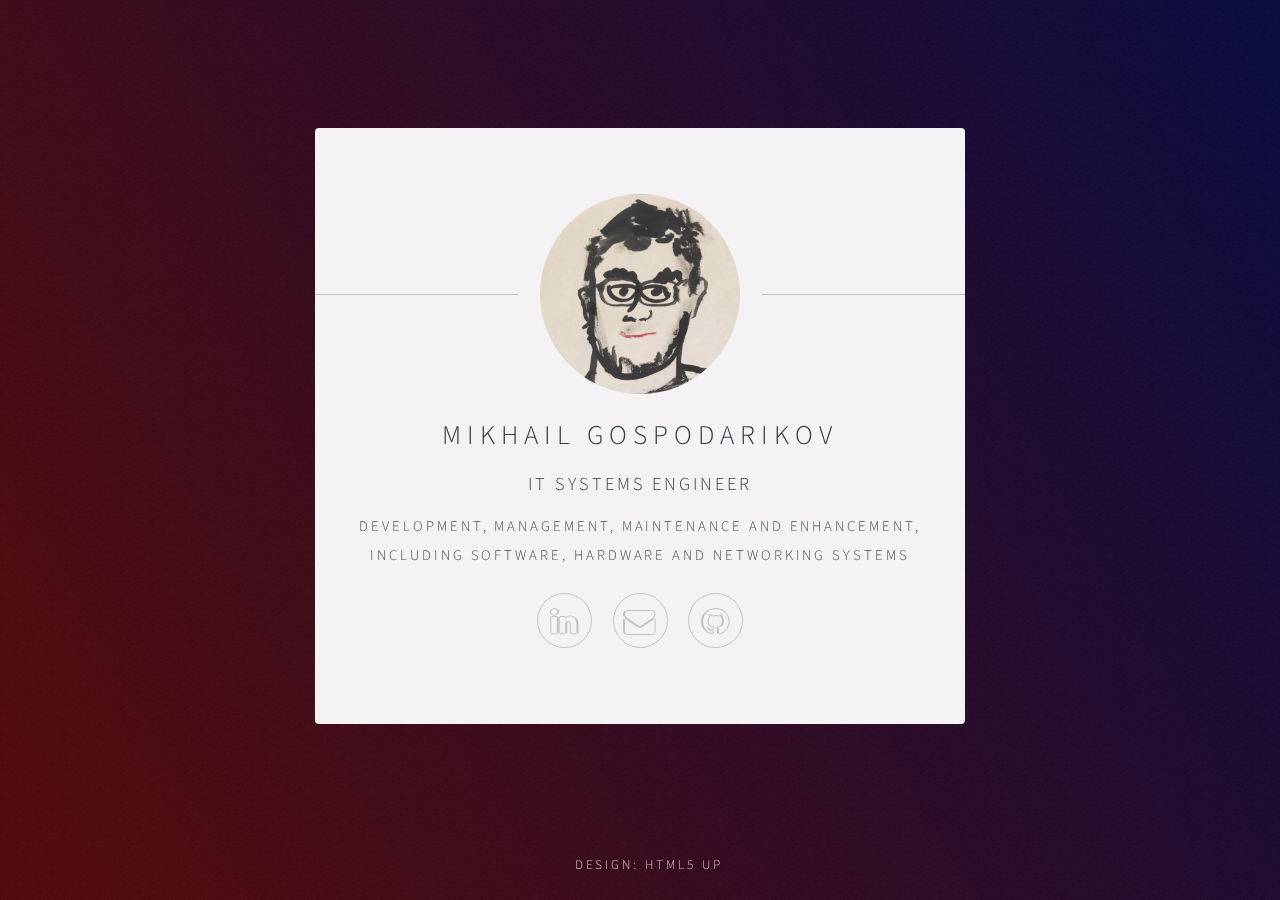
==== commit 48a2a9b0: "Update index.html" ====
--- a/index.html
+++ b/index.html
@@ -23,7 +23,7 @@
 				<!-- Main -->
 					<section id="main">
 						<header>
-							<span class="avatar"><img src="images/mug.png" width="200" /></span>
+							<span class="avatar"><img src="images/pp.jpg" width="200" /></span>
 							<h1>Mikhail Gospodarikov</h1>
 							<h2>IT Systems Engineer</h2>
 							<p> development, management, maintenance and enhancement,<br /> including software, hardware and networking systems</p>
@@ -67,9 +67,9 @@
 						-->
 						<footer>
 							<ul class="icons">
-								<li><a href="#" class="fa-linkedin">Twitter</a></li>
-								<li><a href="#" class="fa-envelope">Instagram</a></li>
-								<li><a href="#" class="fa-github">Facebook</a></li>
+								<li><a href="https://www.linkedin.com/in/mig0s/" class="fa-linkedin">LinkedIn</a></li>
+								<li><a href="mailto:mail@mig0s.tk" class="fa-envelope">Email</a></li>
+								<li><a href="https://github.com/mig0s" class="fa-github">GitHub</a></li>
 							</ul>
 						</footer>
 					</section>
@@ -93,4 +93,4 @@
 			</script>
 
 	</body>
-</html>+</html>
--- a/assets/css/main.css
+++ b/assets/css/main.css
@@ -84,11 +84,11 @@
 
 	body {
 		height: 100%;
-		background-color: #ffffff;
-		background-image: url("images/overlay.png"), -moz-linear-gradient(60deg, rgba(0, 0, 0, 0.5) 5%, rgba(0, 0, 0, 0.35)), url("../../images/bg.jpg");
-		background-image: url("images/overlay.png"), -webkit-linear-gradient(60deg, rgba(0, 0, 0, 0.5) 5%, rgba(0, 0, 0, 0.35)), url("../../images/bg.jpg");
-		background-image: url("images/overlay.png"), -ms-linear-gradient(60deg, rgba(0, 0, 0, 0.5) 5%, rgba(0, 0, 0, 0.35)), url("../../images/bg.jpg");
-		background-image: url("images/overlay.png"), linear-gradient(60deg, rgba(0, 0, 0, 0.5) 5%, rgba(0, 0, 0, 0.35)), url("../../images/bg.jpg");
+		background-color: #000000;
+		background-image: url("images/overlay.png"), -moz-linear-gradient(60deg, rgba(155, 0, 0, 0.5) 5%, rgba(0, 0, 155, 0.35));
+		background-image: url("images/overlay.png"), -webkit-linear-gradient(60deg, rgba(155, 0, 0, 0.5) 5%, rgba(0, 0, 155, 0.35));
+		background-image: url("images/overlay.png"), -ms-linear-gradient(60deg, rgba(155, 0, 0, 0.5) 5%, rgba(0, 0, 155, 0.35));
+		background-image: url("images/overlay.png"), linear-gradient(60deg, rgba(155, 0, 0, 0.5) 5%, rgba(0, 0, 155, 0.35));
 		background-repeat: repeat,			no-repeat,			no-repeat;
 		background-size: 100px 100px, cover,				cover;
 		background-position: top left,		center center,		bottom center;
@@ -105,11 +105,11 @@
 			height: inherit;
 			opacity: 0;
 			z-index: 1;
-			background-color: #ffffff;
-			background-image: url("images/overlay.png"), -moz-linear-gradient(60deg, rgba(255, 165, 150, 0.5) 5%, rgba(0, 228, 255, 0.35));
-			background-image: url("images/overlay.png"), -webkit-linear-gradient(60deg, rgba(255, 165, 150, 0.5) 5%, rgba(0, 228, 255, 0.35));
-			background-image: url("images/overlay.png"), -ms-linear-gradient(60deg, rgba(255, 165, 150, 0.5) 5%, rgba(0, 228, 255, 0.35));
-			background-image: url("images/overlay.png"), linear-gradient(60deg, rgba(255, 165, 150, 0.5) 5%, rgba(0, 228, 255, 0.35));
+			background-color: #000000;
+			background-image: url("images/overlay.png"), -moz-linear-gradient(60deg, rgba(155, 0, 0, 0.5) 5%, rgba(0, 0, 155, 0.35));
+			background-image: url("images/overlay.png"), -webkit-linear-gradient(60deg, rgba(155, 0, 0, 0.5) 5%, rgba(0, 0, 155, 0.35));
+			background-image: url("images/overlay.png"), -ms-linear-gradient(60deg, rgba(155, 0, 0, 0.5) 5%, rgba(0, 0, 155, 0.35));
+			background-image: url("images/overlay.png"), linear-gradient(60deg, rgba(155, 0, 0, 0.5) 5%, rgba(0, 0, 155, 0.35));
 			background-repeat: repeat,			no-repeat;
 			background-size: 100px 100px, cover;
 			background-position: top left,		center center;
@@ -853,4 +853,4 @@
 
 		body.is-ie #wrapper {
 			height: 100%;
-		}+		}
